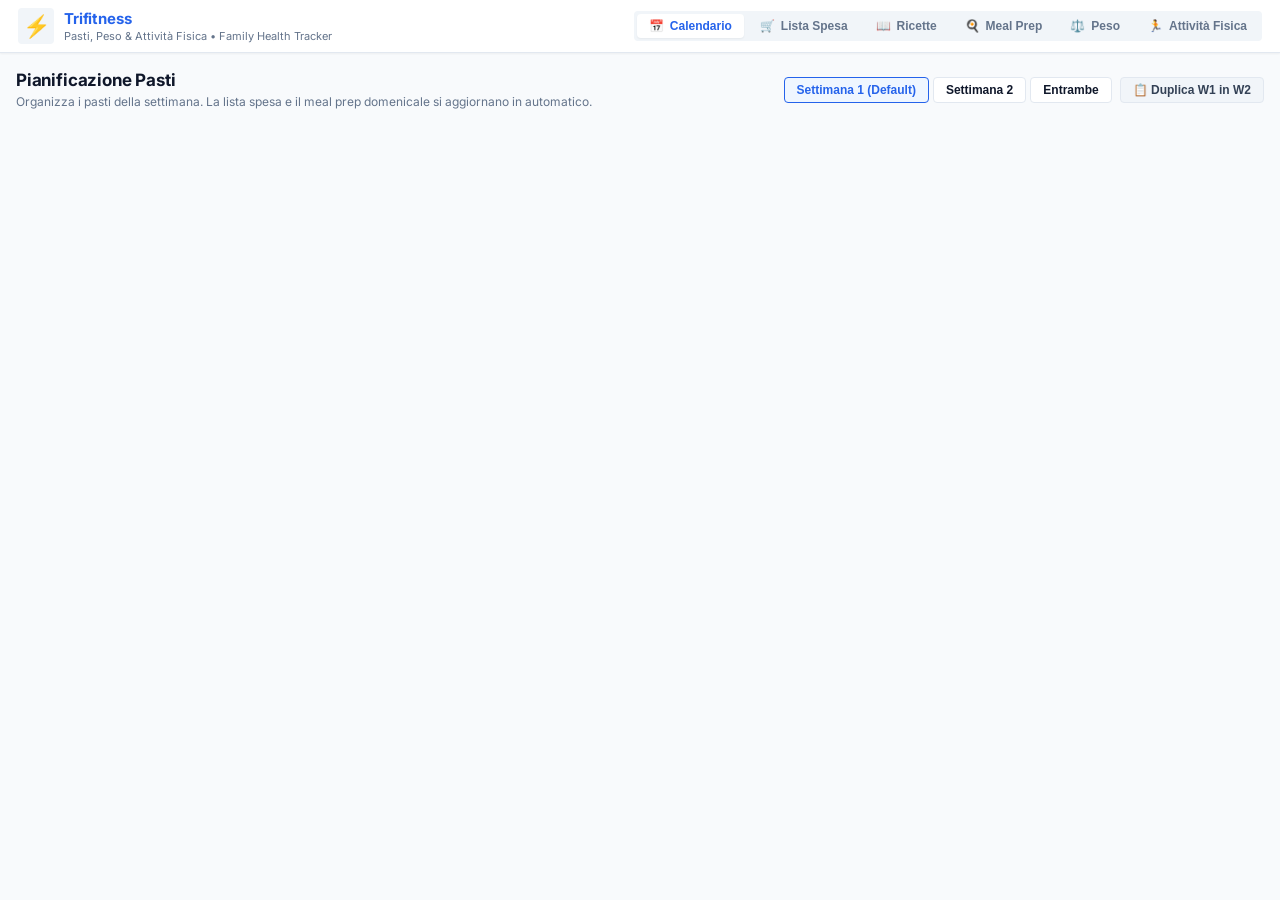
==== static/index.html @ 03024f91 "Fix duplicate shopping ingredients and add dual lunch/dinner slots with 1-serving default" ====
<!DOCTYPE html>
<html lang="it">
<head>
  <meta charset="UTF-8">
  <meta name="viewport" content="width=device-width, initial-scale=1.0">
  <title>Trifitness ⚡ - Pasti, Peso & Attività Fisica</title>
  <link rel="icon" href="data:image/svg+xml,<svg xmlns=%22http://www.w3.org/2000/svg%22 viewBox=%220 0 100 100%22><text y=%22.9em%22 font-size=%2290%22>⚡</text></svg>">
  <link rel="stylesheet" href="/static/style.css">
  <link rel="preconnect" href="https://fonts.googleapis.com">
  <link rel="preconnect" href="https://fonts.gstatic.com" crossorigin>
  <link href="https://fonts.googleapis.com/css2?family=Inter:wght@400;500;600;700&display=swap" rel="stylesheet">
</head>
<body>

  <!-- Top Navigation Header -->
  <header class="navbar">
    <div class="nav-brand">
      <div class="logo-icon">⚡</div>
      <div>
        <h1>Trifitness</h1>
        <p class="subtitle">Pasti, Peso & Attività Fisica • Family Health Tracker</p>
      </div>
    </div>
    <nav class="nav-tabs">
      <button class="nav-tab active" data-tab="calendar">
        <span class="tab-icon">📅</span> Calendario
      </button>
      <button class="nav-tab" data-tab="shopping">
        <span class="tab-icon">🛒</span> Lista Spesa
      </button>
      <button class="nav-tab" data-tab="recipes">
        <span class="tab-icon">📖</span> Ricette
      </button>
      <button class="nav-tab" data-tab="mealprep">
        <span class="tab-icon">🍳</span> Meal Prep
      </button>
      <button class="nav-tab" data-tab="weight">
        <span class="tab-icon">⚖️</span> Peso
      </button>
      <button class="nav-tab" data-tab="activities">
        <span class="tab-icon">🏃</span> Attività Fisica
      </button>
    </nav>
  </header>

  <main class="container">
    
    <!-- TAB 1: CALENDARIO -->
    <section id="tab-calendar" class="tab-content active">
      <div class="section-header">
        <div>
          <h2>Pianificazione Pasti</h2>
          <p class="section-desc">Organizza i pasti della settimana. La lista spesa e il meal prep domenicale si aggiornano in automatico.</p>
        </div>
        <div class="header-actions">
          <div class="week-filter-group">
            <button class="btn btn-outline active" id="btn-view-w1">Settimana 1 (Default)</button>
            <button class="btn btn-outline" id="btn-view-w2">Settimana 2</button>
            <button class="btn btn-outline" id="btn-view-both">Entrambe</button>
          </div>
          <button class="btn btn-secondary" id="btn-copy-w1-to-w2" title="Copia tutti i pasti della Settimana 1 sulla Settimana 2">
            📋 Duplica W1 in W2
          </button>
        </div>
      </div>

      <div id="calendar-grid" class="calendar-container">
        <!-- Rendered dynamically via JavaScript -->
      </div>
    </section>

    <!-- TAB 2: LISTA DELLA SPESA -->
    <section id="tab-shopping" class="tab-content">
      <div class="section-header">
        <div>
          <h2>Lista della Spesa Settimanale (Domenica)</h2>
          <p class="section-desc">Ingredienti calcolati per la settimana selezionata dai pasti programmati nel calendario.</p>
        </div>
        <div class="header-actions">
          <button class="btn btn-primary" id="btn-copy-shopping-whatsapp">
            📲 Copia per WhatsApp
          </button>
          <button class="btn btn-outline" id="btn-refresh-shopping">
            🔄 Aggiorna
          </button>
        </div>
      </div>

      <div class="shopping-toolbar">
        <div class="shopping-week-selector">
          <span class="selector-label">Spesa per:</span>
          <button class="btn btn-outline active" id="btn-shop-w1">🗓️ Settimana 1 (Default)</button>
          <button class="btn btn-outline" id="btn-shop-w2">🗓️ Settimana 2</button>
          <button class="btn btn-outline" id="btn-shop-both">🗓️ Entrambe (14 giorni)</button>
        </div>
      </div>

      <div class="shopping-stats-banner">
        <span>💡 <strong>Spesa Settimanale della Domenica:</strong> Spunta gli ingredienti man mano che li metti nel carrello per i prossimi 7 giorni. Tutti gli ingredienti uguali sono raggruppati e sommati.</span>
      </div>

      <div id="shopping-categories-container" class="shopping-grid">
        <!-- Rendered dynamically -->
      </div>
    </section>

    <!-- TAB 3: RICETTE -->
    <section id="tab-recipes" class="tab-content">
      <div class="section-header">
        <div>
          <h2>Ricettario Anti-Insulino-Resistenza</h2>
          <p class="section-desc">Ingredienti puliti, porzioni scalabili (per 1, 2, 3 o più persone) e preparazioni rapide.</p>
        </div>
        <div class="header-actions">
          <button class="btn btn-primary" id="btn-open-new-recipe-modal">
            ➕ Nuova Ricetta
          </button>
        </div>
      </div>

      <div class="recipes-filter-bar">
        <input type="text" id="recipe-search" placeholder="🔍 Cerca ricetta per titolo o ingrediente..." class="form-input search-input">
        <div class="category-pills">
          <button class="pill active" data-cat="all">Tutte</button>
          <button class="pill" data-cat="pranzo">Pranzi</button>
          <button class="pill" data-cat="cena">Cene</button>
          <button class="pill" data-cat="spuntino">Spuntini</button>
          <button class="pill" data-cat="colazione">Colazione</button>
          <button class="pill" data-cat="meal_prep">Solo Meal Prep</button>
        </div>
      </div>

      <div id="recipes-grid" class="recipes-grid">
        <!-- Rendered dynamically -->
      </div>
    </section>

    <!-- TAB 4: MEAL PREP -->
    <section id="tab-mealprep" class="tab-content">
      <div class="section-header">
        <div>
          <h2>Meal Prep Domenicale & Congelatore</h2>
          <p class="section-desc">I 45 minuti domenicali che disinnescano lo stress e rendono i pranzi e le cene infrasettimanali pronti in 4-8 minuti.</p>
        </div>
      </div>

      <div class="mealprep-container">
        <div class="prep-column">
          <div class="prep-card-header">
            <h3>🗓️ Domenica Settimana 1</h3>
            <span class="badge badge-prep">45 Minuti Totali</span>
          </div>
          <div id="mealprep-w1-list" class="prep-list">
            <!-- Dynamic tasks -->
          </div>
        </div>

        <div class="prep-column">
          <div class="prep-card-header">
            <h3>🗓️ Domenica Settimana 2</h3>
            <span class="badge badge-prep">Rabbocco & Preparazione</span>
          </div>
          <div id="mealprep-w2-list" class="prep-list">
            <!-- Dynamic tasks -->
          </div>
        </div>
      </div>

      <div class="freezer-guide-box">
        <h3>🧊 Strategia Scorte Freezer a Lungo Termine</h3>
        <ul>
          <li><strong>Vaschette di Ragù Magro:</strong> Il macinato di manzo cotto a fuoco lento resiste fino a 3 mesi nel congelatore in porzioni da 250g.</li>
          <li><strong>Passato di Verdura Indistruttibile:</strong> Porzionato in barattoli da 500ml per 2 persone (zucchine, carote, zucca).</li>
          <li><strong>Carne del Macellaio sotto casa:</strong> Farsi incartare gli hamburger e le fettine singolarmente e congelarli subito. Si scongelano in 4 minuti al microonde.</li>
        </ul>
      </div>
    </section>

    <!-- TAB 5: MONITORAGGIO PESO & BIOIMPEDENZA -->
    <section id="tab-weight" class="tab-content">
      <div class="section-header">
        <div>
          <h2>Monitoraggio Peso & Composizione Corporea</h2>
          <p class="section-desc">Traccia l'andamento del peso, la media mobile a 7 giorni (per filtrare la ritenzione idrica), i dati di bioimpedenza e le circonferenze.</p>
        </div>
        <div class="header-actions">
          <button class="btn btn-primary" id="btn-open-weight-modal">
            ➕ Registra Peso
          </button>
        </div>
      </div>

      <!-- KPI Summary Cards -->
      <div class="metrics-grid">
        <div class="metric-card">
          <div class="metric-header">
            <span class="metric-icon">⚖️</span>
            <span class="metric-label">Peso Attuale</span>
          </div>
          <div class="metric-value" id="kpi-current-weight">-- kg</div>
          <div class="metric-sub" id="kpi-weight-delta">In attesa di misurazioni...</div>
        </div>

        <div class="metric-card">
          <div class="metric-header">
            <span class="metric-icon">📉</span>
            <span class="metric-label">Media Mobile (7gg)</span>
          </div>
          <div class="metric-value" id="kpi-moving-avg">-- kg</div>
          <div class="metric-sub text-muted">Filtra le oscillazioni d'acqua</div>
        </div>

        <div class="metric-card">
          <div class="metric-header">
            <span class="metric-icon">⚡</span>
            <span class="metric-label">Tasso Dimagrimento</span>
          </div>
          <div class="metric-value" id="kpi-loss-rate">-- kg/sett.</div>
          <div class="metric-sub text-success" id="kpi-loss-sub">Target sano: 0.5 - 1.0 kg/sett.</div>
        </div>

        <div class="metric-card">
          <div class="metric-header">
            <span class="metric-icon">📏</span>
            <span class="metric-label">Girovita & Grasso</span>
          </div>
          <div class="metric-value" id="kpi-body-comp">-- cm</div>
          <div class="metric-sub" id="kpi-body-comp-sub">Grasso corporeo & viscerale</div>
        </div>
      </div>

      <!-- Chart Card -->
      <div class="tracker-chart-card">
        <div class="chart-header">
          <div>
            <h3>📈 Andamento del Peso e Media Mobile</h3>
            <p class="chart-desc">I punti indicano le pesate giornaliere; la curva verde continua è la media mobile a 7 giorni.</p>
          </div>
          <div class="chart-legend">
            <span class="legend-item"><span class="legend-dot dot-weight"></span> Peso Giornaliero</span>
            <span class="legend-item"><span class="legend-line line-avg"></span> Media Mobile (7gg)</span>
          </div>
        </div>
        <div class="chart-container" id="weight-chart-container">
          <!-- Rendered dynamically via SVG -->
        </div>
      </div>

      <!-- Measurements History Table -->
      <div class="tracker-table-card">
        <div class="table-header">
          <h3>📋 Storico Misurazioni</h3>
          <span class="badge badge-time" id="weight-history-count">0 registrazioni</span>
        </div>
        <div class="table-responsive">
          <table class="data-table">
            <thead>
              <tr>
                <th>Data</th>
                <th>Peso (kg)</th>
                <th>Variazione</th>
                <th>Media Mobile</th>
                <th>% Grasso</th>
                <th>Muscolo</th>
                <th>Grasso Visc.</th>
                <th>Girovita</th>
                <th>Note</th>
                <th></th>
              </tr>
            </thead>
            <tbody id="weight-history-tbody">
              <!-- Rendered dynamically -->
            </tbody>
          </table>
        </div>
      </div>
    </section>

    <!-- TAB 6: ATTIVITÀ FISICA & TAPIS ROULANT -->
    <section id="tab-activities" class="tab-content">
      <div class="section-header">
        <div>
          <h2>Attività Fisica & Tapis Roulant</h2>
          <p class="section-desc">Registra le tue camminate sul walking pad o all'aperto, calcola le calorie e monitora i minuti settimanali dedicati al movimento.</p>
        </div>
        <div class="header-actions">
          <button class="btn btn-outline" id="btn-open-import-modal">
            📥 Importa (Strava / File)
          </button>
          <button class="btn btn-primary" id="btn-open-activity-modal">
            ➕ Nuova Attività
          </button>
        </div>
      </div>

      <!-- Quick Preset Buttons -->
      <div class="quick-preset-bar">
        <div class="preset-bar-header">
          <span class="preset-label">⚡ Registrazioni Rapide:</span>
          <button type="button" class="btn btn-sm btn-outline" id="btn-open-presets-modal">⚙️ Modifica Preset</button>
        </div>
        <div class="preset-buttons" id="quick-presets-container">
          <!-- Rendered dynamically via JavaScript -->
        </div>
      </div>

      <!-- Activity Time Range Filter -->
      <div class="activity-filter-bar">
        <span class="filter-label">Periodo statistiche:</span>
        <div class="filter-pills" id="activity-period-filter">
          <button type="button" class="btn btn-outline btn-sm active" data-period="rolling7">🔄 Ultimi 7 Giorni</button>
          <button type="button" class="btn btn-outline btn-sm" data-period="this_week">📅 Settimana Corrente (Lun-Dom)</button>
          <button type="button" class="btn btn-outline btn-sm" data-period="last_week">⏪ Settimana Scorsa</button>
          <button type="button" class="btn btn-outline btn-sm" data-period="all">🌐 Tutte</button>
        </div>
      </div>

      <!-- Weekly Stats Cards -->
      <div class="metrics-grid">
        <div class="metric-card">
          <div class="metric-header">
            <span class="metric-icon">⏱️</span>
            <span class="metric-label" id="lbl-act-minutes">Minuti (Ultimi 7gg)</span>
          </div>
          <div class="metric-value" id="kpi-act-minutes">0 min</div>
          <div class="progress-bar-container">
            <div class="progress-bar-fill" id="act-progress-fill" style="width: 0%;"></div>
          </div>
          <div class="metric-sub" id="act-progress-text">Obiettivo: 150 min / 7gg</div>
        </div>

        <div class="metric-card">
          <div class="metric-header">
            <span class="metric-icon">🔥</span>
            <span class="metric-label" id="lbl-act-calories">Calorie Bruciate (7gg)</span>
          </div>
          <div class="metric-value" id="kpi-act-calories">0 kcal</div>
          <div class="metric-sub text-muted" id="sub-act-calories">Stima energetica cardio</div>
        </div>

        <div class="metric-card">
          <div class="metric-header">
            <span class="metric-icon">👟</span>
            <span class="metric-label" id="lbl-act-sessions">Sessioni & Distanza</span>
          </div>
          <div class="metric-value" id="kpi-act-sessions">0 sessioni</div>
          <div class="metric-sub" id="kpi-act-avg-speed">Distanza: 0.00 km • Media: -- km/h</div>
        </div>

        <div class="metric-card">
          <div class="metric-header">
            <span class="metric-icon">🎯</span>
            <span class="metric-label">Stato Metabolico</span>
          </div>
          <div class="metric-value text-accent" id="kpi-act-status">Inizio Settimana</div>
          <div class="metric-sub">Attivazione recettori GLUT-4</div>
        </div>
      </div>

      <!-- Activities History -->
      <div class="tracker-table-card">
        <div class="table-header">
          <h3>🏃 Registro Attività Recenti</h3>
          <span class="badge badge-prep" id="activities-history-count">0 sessioni</span>
        </div>
        <div id="activities-history-list" class="activities-list">
          <!-- Rendered dynamically -->
        </div>
      </div>
    </section>

  </main>

  <!-- MODAL: RECIPE VIEW & PORTION MULTIPLIER -->
  <div id="modal-view-recipe" class="modal-overlay hidden">
    <div class="modal-card">
      <div class="modal-header">
        <div>
          <h3 id="view-recipe-title">Titolo Ricetta</h3>
          <div class="modal-sub-badges" id="view-recipe-badges"></div>
        </div>
        <button class="modal-close" id="btn-close-view-recipe-modal">&times;</button>
      </div>
      <div class="modal-body">
        <!-- Portion Multiplier Box -->
        <div class="servings-scaler-box">
          <div class="scaler-label-group">
            <span class="scaler-title">👥 Porzioni da preparare:</span>
            <span class="scaler-base-info" id="view-recipe-base-info">Base ricetta: 1 porzione</span>
          </div>
          <div class="scaler-controls">
            <button type="button" class="btn-scaler" id="btn-scale-minus" title="Riduci porzione">−</button>
            <span class="scaler-count" id="view-recipe-servings-count">1</span>
            <button type="button" class="btn-scaler" id="btn-scale-plus" title="Aumenta porzione">+</button>
          </div>
        </div>

        <!-- Scaled Ingredients List -->
        <div class="view-recipe-section">
          <h4>🛒 Ingredienti (calcolati per le porzioni scelte):</h4>
          <ul id="view-recipe-ingredients-list" class="view-ingredients-list">
            <!-- Populated dynamically -->
          </ul>
        </div>

        <!-- Meal Prep Section -->
        <div id="view-recipe-mealprep-box" class="view-recipe-section hidden">
          <h4>🍳 Preparazioni in anticipo (Meal Prep):</h4>
          <div id="view-recipe-mealprep-list" class="view-prep-list"></div>
        </div>

        <!-- Notes Section -->
        <div id="view-recipe-notes-box" class="view-recipe-section hidden">
          <h4>💡 Note & Consigli:</h4>
          <p id="view-recipe-notes-text" class="view-notes-text"></p>
        </div>
      </div>
      <div class="modal-footer flex-between">
        <button type="button" class="btn btn-outline" id="btn-open-edit-from-view">✏️ Modifica Ricetta</button>
        <button type="button" class="btn btn-secondary" id="btn-close-view-bottom">Chiudi</button>
      </div>
    </div>
  </div>

  <!-- MODAL: RECIPE SELECTOR FOR CALENDAR SLOT -->
  <div id="modal-select-recipe" class="modal-overlay hidden">
    <div class="modal-card">
      <div class="modal-header">
        <h3 id="modal-slot-title">Scegli Ricetta per Slot</h3>
        <button class="modal-close" id="btn-close-slot-modal">&times;</button>
      </div>
      <div class="modal-body">
        <input type="text" id="slot-modal-search" placeholder="Filtra ricette..." class="form-input">
        <div id="slot-recipes-list" class="slot-recipes-list">
          <!-- Populated dynamically -->
        </div>
      </div>
      <div class="modal-footer">
        <button class="btn btn-outline text-danger" id="btn-clear-slot">Rimuovi Pasto da questo Slot</button>
      </div>
    </div>
  </div>

  <!-- MODAL: RECIPE CREATE / EDIT -->
  <div id="modal-edit-recipe" class="modal-overlay hidden">
    <div class="modal-card modal-large">
      <div class="modal-header">
        <h3 id="recipe-modal-title">Nuova Ricetta</h3>
        <button class="modal-close" id="btn-close-recipe-modal">&times;</button>
      </div>
      <form id="form-recipe" class="modal-body">
        <input type="hidden" id="edit-recipe-id">
        
        <div class="form-row">
          <div class="form-group flex-2">
            <label for="recipe-title">Titolo Ricetta</label>
            <input type="text" id="recipe-title" class="form-input" required placeholder="Es. Pasta con il Ragù Magro">
          </div>
          <div class="form-group flex-1">
            <label for="recipe-category">Categoria</label>
            <select id="recipe-category" class="form-input">
              <option value="pranzo">Pranzo</option>
              <option value="cena">Cena</option>
              <option value="spuntino">Spuntino</option>
              <option value="colazione">Colazione</option>
            </select>
          </div>
          <div class="form-group flex-1">
            <label for="recipe-servings">Porzioni Base</label>
            <input type="number" id="recipe-servings" class="form-input" value="1" min="1" max="20" required>
          </div>
          <div class="form-group flex-1">
            <label for="recipe-prep-time">Tempo (minuti)</label>
            <input type="number" id="recipe-prep-time" class="form-input" value="8" min="0">
          </div>
        </div>

        <div class="form-group">
          <label>Slot consentiti nel calendario</label>
          <div class="checkbox-group">
            <label><input type="checkbox" name="allowed_slots" value="colazione"> Colazione</label>
            <label><input type="checkbox" name="allowed_slots" value="merenda_mattina"> Merenda Mattina</label>
            <label><input type="checkbox" name="allowed_slots" value="pranzo" checked> Pranzo</label>
            <label><input type="checkbox" name="allowed_slots" value="merenda_pomeriggio"> Merenda Pomeriggio</label>
            <label><input type="checkbox" name="allowed_slots" value="cena" checked> Cena</label>
          </div>
        </div>

        <div class="form-group">
          <label>Note Cliniche / Consigli Antinsulina</label>
          <input type="text" id="recipe-notes" class="form-input" placeholder="Es. Consumare verdura prima della portata principale; camminare 15 min dopo.">
        </div>

        <!-- Ingredients table -->
        <div class="form-group">
          <div class="flex-between">
            <label>Ingredienti (per le Porzioni Base indicate)</label>
            <button type="button" class="btn btn-sm btn-outline" id="btn-add-ingredient-row">➕ Aggiungi Ingrediente</button>
          </div>
          <div id="ingredients-form-list" class="ingredients-form-list">
            <!-- Dynamic ingredient rows -->
          </div>
        </div>

        <!-- Meal Prep toggle -->
        <div class="mealprep-toggle-box">
          <label class="toggle-label">
            <input type="checkbox" id="recipe-is-mealprep">
            <span><strong>Richiede Meal Prep Domenicale / Preparazione in anticipo</strong></span>
          </label>
          <div id="mealprep-details-fields" class="mealprep-subfields hidden">
            <div class="flex-between" style="align-items: center; margin-bottom: 8px;">
              <span class="text-muted" style="font-size: 11.5px;">Definisci uno o più step/ingredienti da preparare in anticipo (es. lessatura cereali, uova sode, verdure).</span>
              <button type="button" class="btn btn-sm btn-outline" id="btn-add-mealprep-step">➕ Aggiungi Step</button>
            </div>
            <div id="mealprep-steps-list" class="mealprep-steps-container">
              <!-- Dynamic meal prep step cards -->
            </div>
          </div>
        </div>

        <div class="modal-footer">
          <button type="button" class="btn btn-outline" id="btn-cancel-recipe">Annulla</button>
          <button type="submit" class="btn btn-primary" id="btn-save-recipe">Salva Ricetta</button>
        </div>
      </form>
    </div>
  </div>

  <!-- MODAL: ADD / EDIT WEIGHT -->
  <div id="modal-add-weight" class="modal-overlay hidden">
    <div class="modal-card">
      <div class="modal-header">
        <h3 id="weight-modal-title">⚖️ Registra Misurazione Peso</h3>
        <button class="modal-close" id="btn-close-weight-modal">&times;</button>
      </div>
      <form id="form-weight" class="modal-body">
        <input type="hidden" id="edit-weight-id">
        
        <div class="form-row">
          <div class="form-group flex-1">
            <label for="weight-date">Data Misurazione</label>
            <input type="date" id="weight-date" class="form-input" required>
          </div>
          <div class="form-group flex-1">
            <label for="weight-val">Peso Corporeo (kg) <span class="text-danger">*</span></label>
            <input type="number" id="weight-val" class="form-input" step="0.1" min="30" max="300" placeholder="Es. 105.4" required>
          </div>
        </div>

        <!-- Collapsible Bioimpedance & Body Measurements -->
        <div class="collapsible-section">
          <button type="button" class="btn-collapsible-toggle" id="btn-toggle-bioimpedance">
            <span>🧬 Dati Bioimpedenza & Misure (Opzionali)</span>
            <span class="toggle-arrow" id="arrow-bioimpedance">▼</span>
          </button>
          <div id="bioimpedance-fields" class="collapsible-content hidden">
            <div class="form-row">
              <div class="form-group flex-1">
                <label for="weight-body-fat">% Massa Grassa</label>
                <input type="number" id="weight-body-fat" class="form-input" step="0.1" min="3" max="70" placeholder="Es. 36.2">
              </div>
              <div class="form-group flex-1">
                <label for="weight-muscle">Massa Muscolare (kg)</label>
                <input type="number" id="weight-muscle" class="form-input" step="0.1" min="10" max="150" placeholder="Es. 64.1">
              </div>
            </div>
            <div class="form-row">
              <div class="form-group flex-1">
                <label for="weight-visceral">Grasso Viscerale (livello)</label>
                <input type="number" id="weight-visceral" class="form-input" step="0.5" min="1" max="50" placeholder="Es. 17.0">
              </div>
              <div class="form-group flex-1">
                <label for="weight-water">% Idratazione / Acqua</label>
                <input type="number" id="weight-water" class="form-input" step="0.1" min="20" max="80" placeholder="Es. 46.6">
              </div>
            </div>
            <div class="form-row">
              <div class="form-group flex-1">
                <label for="weight-waist">Girovita (cm)</label>
                <input type="number" id="weight-waist" class="form-input" step="0.5" min="40" max="200" placeholder="Es. 115.0">
              </div>
              <div class="form-group flex-1">
                <label for="weight-hips">Fianchi (cm)</label>
                <input type="number" id="weight-hips" class="form-input" step="0.5" min="40" max="200" placeholder="Es. 120.0">
              </div>
            </div>
          </div>
        </div>

        <div class="form-group" style="margin-top: 10px;">
          <label for="weight-notes">Note (es. orario, digiuno, condizioni)</label>
          <input type="text" id="weight-notes" class="form-input" placeholder="Es. Mattina a digiuno dopo risveglio">
        </div>

        <div class="modal-footer">
          <button type="button" class="btn btn-outline" id="btn-cancel-weight">Annulla</button>
          <button type="submit" class="btn btn-primary" id="btn-save-weight">Salva Misurazione</button>
        </div>
      </form>
    </div>
  </div>

  <!-- MODAL: ADD / EDIT ACTIVITY -->
  <div id="modal-add-activity" class="modal-overlay hidden">
    <div class="modal-card">
      <div class="modal-header">
        <h3 id="activity-modal-title">🏃 Registra Attività Fisica</h3>
        <button class="modal-close" id="btn-close-activity-modal">&times;</button>
      </div>
      <form id="form-activity" class="modal-body">
        <input type="hidden" id="edit-activity-id">
        
        <div class="form-row">
          <div class="form-group flex-1">
            <label for="act-datetime">Data e Ora</label>
            <input type="datetime-local" id="act-datetime" class="form-input" required>
          </div>
          <div class="form-group flex-1">
            <label for="act-type">Tipo Attività</label>
            <select id="act-type" class="form-input">
              <option value="walking_pad">🚶 Walking Pad (Tapis Roulant)</option>
              <option value="outdoor_walking">🌲 Camminata all'Aperto</option>
              <option value="cyclette">🚴 Cyclette (Prossimamente)</option>
              <option value="other">⚡ Altra Attività</option>
            </select>
          </div>
        </div>

        <div class="form-row">
          <div class="form-group flex-1">
            <label for="act-duration">Durata (minuti) <span class="text-danger">*</span></label>
            <input type="number" id="act-duration" class="form-input" step="0.1" min="0.1" max="600" value="20" required>
          </div>
          <div class="form-group flex-1">
            <label for="act-speed">Velocità (km/h)</label>
            <input type="number" id="act-speed" class="form-input" step="0.1" min="0.5" max="30" value="4.0">
          </div>
          <div class="form-group flex-1">
            <label for="act-distance">Distanza (km)</label>
            <input type="number" id="act-distance" class="form-input" step="0.01" min="0.01" max="100" placeholder="Es. 1.33">
          </div>
        </div>

        <!-- Calorie estimation box -->
        <div class="calorie-calc-box">
          <div class="flex-between" style="align-items: center; margin-bottom: 6px;">
            <label class="toggle-label" style="margin: 0; font-size: 12px; font-weight: 600;">
              <input type="checkbox" id="act-auto-calories" checked>
              <span>Calcolo automatico calorie</span>
            </label>
            <div style="display: flex; align-items: center; gap: 6px;">
              <label for="act-calories" style="margin: 0; font-weight: 600;">Calorie (kcal):</label>
              <input type="number" id="act-calories" class="form-input" style="width: 90px; text-align: right; font-weight: 700;" min="0" max="5000">
            </div>
          </div>
          <p class="calorie-calc-hint" id="act-calc-hint">
            Formula metabolica: stima calcolata su peso (~105 kg) e velocità.
          </p>
        </div>

        <div class="form-group">
          <label for="act-description">Descrizione / Obiettivo</label>
          <input type="text" id="act-description" class="form-input" placeholder="Es. Pad post-pranzo per abbassare il picco glicemico">
        </div>

        <div class="form-group">
          <label for="act-notes">Note Sensazioni (energia, battiti, ecc.)</label>
          <input type="text" id="act-notes" class="form-input" placeholder="Es. Molto piacevole, nessuna fatica articolare">
        </div>

        <div class="modal-footer">
          <button type="button" class="btn btn-outline" id="btn-cancel-activity">Annulla</button>
          <button type="submit" class="btn btn-primary" id="btn-save-activity">Salva Attività</button>
        </div>
      </form>
    </div>
  </div>

  <!-- MODAL: EDIT ACTIVITY PRESETS -->
  <div id="modal-edit-presets" class="modal-overlay hidden">
    <div class="modal-card modal-large">
      <div class="modal-header">
        <div>
          <h3>⚙️ Personalizza Registrazioni Rapide</h3>
          <p class="section-desc">Crea o modifica i pulsanti rapidi per registrare al volo le tue sessioni.</p>
        </div>
        <button class="modal-close" id="btn-close-presets-modal">&times;</button>
      </div>
      <div class="modal-body">
        <div id="presets-editor-list" class="presets-editor-list">
          <!-- Rendered dynamically -->
        </div>
        <div style="margin-top: 10px;">
          <button type="button" class="btn btn-sm btn-outline" id="btn-add-preset-row">➕ Aggiungi Nuovo Preset</button>
        </div>
      </div>
      <div class="modal-footer flex-between">
        <button type="button" class="btn btn-outline text-danger" id="btn-reset-presets">Ripristina Predefiniti</button>
        <div style="display: flex; gap: 8px;">
          <button type="button" class="btn btn-outline" id="btn-cancel-presets">Annulla</button>
          <button type="button" class="btn btn-primary" id="btn-save-presets">Salva Modifiche</button>
        </div>
      </div>
    </div>
  </div>

  <!-- MODAL: IMPORT ACTIVITIES (STRAVA / TCX / GPX) -->
  <div id="modal-import-activities" class="modal-overlay hidden">
    <div class="modal-card modal-large">
      <div class="modal-header">
        <div>
          <h3>📥 Importa Attività Esterne</h3>
          <p class="section-desc">Sincronizza direttamente da Strava o carica file TCX / GPX esportati dal Mi Watch / Mi Fitness.</p>
        </div>
        <button class="modal-close" id="btn-close-import-modal">&times;</button>
      </div>

      <!-- Tab Switcher inside Import Modal -->
      <div class="import-modal-tabs">
        <button type="button" class="import-tab-btn active" id="btn-tab-strava">⚡ Strava Cloud Sync</button>
        <button type="button" class="import-tab-btn" id="btn-tab-file">📁 File Tracciati (.tcx / .gpx / .csv)</button>
      </div>

      <div class="modal-body">
        <!-- SUB-TAB 1: STRAVA -->
        <div id="import-subtab-strava">
          <!-- Config Box (Collapsible) -->
          <div class="strava-config-card">
            <div class="flex-between" style="align-items: center;">
              <div>
                <strong>🔑 Configurazione API Strava</strong>
                <span id="strava-config-badge" class="badge badge-prep" style="margin-left: 6px;">Non verificato</span>
              </div>
              <button type="button" class="btn btn-sm btn-outline" id="btn-toggle-strava-config">
                Impostazioni Chiavi ▼
              </button>
            </div>
            <div id="strava-config-form" class="hidden" style="margin-top: 10px; border-top: 1px solid var(--border); padding-top: 10px;">
              <p class="section-desc" style="margin-bottom: 8px;">
                Crea una Strava API App gratuita su <a href="https://www.strava.com/settings/api" target="_blank" rel="noopener" style="color: var(--primary); text-decoration: underline;">strava.com/settings/api</a> e inserisci qui le credenziali:
              </p>
              <div class="form-row">
                <div class="form-group flex-1">
                  <label for="strava-client-id">Client ID</label>
                  <input type="text" id="strava-client-id" class="form-input" placeholder="Es. 123456">
                </div>
                <div class="form-group flex-1">
                  <label for="strava-client-secret">Client Secret</label>
                  <input type="password" id="strava-client-secret" class="form-input" placeholder="••••••••••••••••">
                </div>
              </div>
              <div class="form-group">
                <label for="strava-refresh-token">Refresh Token</label>
                <input type="text" id="strava-refresh-token" class="form-input" placeholder="Refresh token con permessi activity:read_all">
              </div>
              <div style="text-align: right;">
                <button type="button" class="btn btn-sm btn-primary" id="btn-save-strava-config">Salva Credenziali</button>
              </div>
            </div>
          </div>

          <!-- Strava Sync Toolbar -->
          <div class="flex-between" style="align-items: center; margin: 12px 0 8px;">
            <button type="button" class="btn btn-primary" id="btn-fetch-strava">
              🔄 Recupera ultime attività da Strava
            </button>
            <span id="strava-fetch-status" class="text-muted" style="font-size: 11.5px;"></span>
          </div>

          <!-- Strava Activities Table -->
          <div class="table-responsive" style="max-height: 300px; overflow-y: auto; border: 1px solid var(--border); border-radius: var(--radius-sm);">
            <table class="data-table">
              <thead>
                <tr>
                  <th style="width: 36px; text-align: center;"><input type="checkbox" id="strava-select-all"></th>
                  <th>Data / Ora</th>
                  <th>Titolo Strava</th>
                  <th>Tipo Trifitness</th>
                  <th>Durata</th>
                  <th>Distanza</th>
                  <th>Freq. Cardiaca</th>
                  <th>Calorie</th>
                  <th>Stato</th>
                </tr>
              </thead>
              <tbody id="strava-activities-tbody">
                <tr>
                  <td colspan="9" style="text-align: center; color: var(--text-muted); padding: 24px;">
                    Clicca su 'Recupera ultime attività da Strava' per visualizzare i tuoi allenamenti.
                  </td>
                </tr>
              </tbody>
            </table>
          </div>

          <div style="margin-top: 12px; display: flex; justify-content: flex-end; gap: 8px;">
            <button type="button" class="btn btn-primary" id="btn-import-selected-strava" disabled>
              📥 Importa Selezionate in Trifitness
            </button>
          </div>
        </div>

        <!-- SUB-TAB 2: FILE DIRECT (TCX / GPX / CSV STRAVA) -->
        <div id="import-subtab-file" class="hidden">
          <div class="file-dropzone" id="file-dropzone">
            <div class="dropzone-icon">📁</div>
            <div class="dropzone-title">Trascina qui uno o più file (.tcx, .gpx o activities.csv di Strava)</div>
            <div class="dropzone-desc">Supporta caricamento singolo o multiplo simultaneo con battiti cardiaci e dati GPS/passi</div>
            <input type="file" id="fitness-file-input" accept=".tcx,.gpx,.csv,application/xml,text/xml,text/csv" style="display: none;" multiple>
            <button type="button" class="btn btn-outline" id="btn-browse-file" style="margin-top: 10px;">
              Sfoglia File dal Computer (anche multipli)
            </button>
          </div>

          <div id="file-loading-indicator" class="hidden" style="text-align: center; padding: 14px; font-weight: 500; color: var(--primary);">
            ⏳ <span id="file-loading-text">Analisi file in corso...</span>
          </div>

          <!-- Batch Table when multiple files or CSV are parsed -->
          <div id="file-batch-card" class="file-preview-card hidden">
            <div class="flex-between" style="align-items: center; margin-bottom: 8px;">
              <h4 id="file-batch-title">📋 Attività Rilevate nei File:</h4>
              <button type="button" class="btn btn-primary" id="btn-save-batch-activities">
                📥 Importa Selezionate in Trifitness
              </button>
            </div>
            <div class="table-responsive" style="max-height: 280px; overflow-y: auto; border: 1px solid var(--border); border-radius: var(--radius-sm);">
              <table class="data-table">
                <thead>
                  <tr>
                    <th style="width: 36px; text-align: center;"><input type="checkbox" id="file-batch-select-all" checked></th>
                    <th>Data / Ora</th>
                    <th>Descrizione</th>
                    <th>Tipo</th>
                    <th>Durata</th>
                    <th>Distanza</th>
                    <th>Freq. Cardiaca</th>
                    <th>Calorie</th>
                    <th>Stato</th>
                  </tr>
                </thead>
                <tbody id="file-batch-tbody">
                  <!-- Populated dynamically -->
                </tbody>
              </table>
            </div>
          </div>

          <div id="file-preview-card" class="file-preview-card hidden">
            <h4>📋 Dati Estratti dal File:</h4>
            <div class="form-row">
              <div class="form-group flex-1">
                <label for="prev-file-date">Data / Ora</label>
                <input type="datetime-local" id="prev-file-date" class="form-input">
              </div>
              <div class="form-group flex-1">
                <label for="prev-file-type">Tipo Attività</label>
                <select id="prev-file-type" class="form-input">
                  <option value="walking_pad">🚶 Walking Pad (Tapis Roulant)</option>
                  <option value="outdoor_walking">🌲 Camminata all'Aperto</option>
                  <option value="cyclette">🚴 Cyclette</option>
                  <option value="other">⚡ Altra Attività</option>
                </select>
              </div>
            </div>

            <div class="form-row">
              <div class="form-group flex-1">
                <label for="prev-file-duration">Durata (min)</label>
                <input type="number" id="prev-file-duration" class="form-input" step="0.1">
              </div>
              <div class="form-group flex-1">
                <label for="prev-file-distance">Distanza (km)</label>
                <input type="number" id="prev-file-distance" class="form-input" step="0.01">
              </div>
              <div class="form-group flex-1">
                <label for="prev-file-speed">Velocità (km/h)</label>
                <input type="number" id="prev-file-speed" class="form-input" step="0.1">
              </div>
              <div class="form-group flex-1">
                <label for="prev-file-hr">Freq. Cardiaca Media</label>
                <input type="number" id="prev-file-hr" class="form-input" step="1" placeholder="Es. 120 bpm">
              </div>
              <div class="form-group flex-1">
                <label for="prev-file-calories">Calorie (kcal)</label>
                <input type="number" id="prev-file-calories" class="form-input" step="1">
              </div>
            </div>

            <div class="form-group">
              <label for="prev-file-desc">Descrizione / Titolo</label>
              <input type="text" id="prev-file-desc" class="form-input">
            </div>

            <div style="text-align: right; margin-top: 12px;">
              <button type="button" class="btn btn-primary" id="btn-save-file-activity">
                ✅ Salva questa Attività in Trifitness
              </button>
            </div>
          </div>
        </div>
      </div>

      <div class="modal-footer">
        <button type="button" class="btn btn-secondary" id="btn-close-import-bottom">Chiudi</button>
      </div>
    </div>
  </div>

  <script src="/static/app.js"></script>
</body>
</html>
---- static/style.css ----
:root {
  --primary: #2563eb;
  --primary-hover: #1d4ed8;
  --primary-light: #eff6ff;
  --accent: #10b981;
  --accent-light: #ecfdf5;
  --danger: #ef4444;
  --warning: #f59e0b;
  --warning-light: #fffbeb;
  --text-main: #0f172a;
  --text-muted: #64748b;
  --bg-page: #f8fafc;
  --bg-card: #ffffff;
  --border: #e2e8f0;
  --radius-sm: 4px;
  --radius-md: 8px;
  --radius-lg: 10px;
  --shadow-sm: 0 1px 2px 0 rgba(0, 0, 0, 0.05);
  --shadow-md: 0 3px 5px -1px rgba(0, 0, 0, 0.06), 0 2px 3px -1px rgba(0, 0, 0, 0.04);
}

* {
  box-sizing: border-box;
  margin: 0;
  padding: 0;
}

body {
  font-family: 'Inter', -apple-system, BlinkMacSystemFont, "Segoe UI", Roboto, sans-serif;
  background-color: var(--bg-page);
  color: var(--text-main);
  line-height: 1.4;
  font-size: 13px;
  -webkit-font-smoothing: antialiased;
}

/* NAVBAR */
.navbar {
  background: var(--bg-card);
  border-bottom: 1px solid var(--border);
  padding: 8px 18px;
  display: flex;
  justify-content: space-between;
  align-items: center;
  position: sticky;
  top: 0;
  z-index: 50;
  box-shadow: var(--shadow-sm);
}

.nav-brand {
  display: flex;
  align-items: center;
  gap: 10px;
}

.logo-icon {
  font-size: 22px;
  background: #f1f5f9;
  width: 36px;
  height: 36px;
  display: flex;
  align-items: center;
  justify-content: center;
  border-radius: var(--radius-sm);
}

.nav-brand h1 {
  font-size: 15px;
  font-weight: 700;
  color: var(--primary);
  letter-spacing: -0.01em;
}

.nav-brand .subtitle {
  font-size: 11px;
  color: var(--text-muted);
}

.nav-tabs {
  display: flex;
  gap: 4px;
  background: #f1f5f9;
  padding: 3px;
  border-radius: var(--radius-sm);
}

.nav-tab {
  border: none;
  background: transparent;
  padding: 5px 12px;
  border-radius: var(--radius-sm);
  font-size: 12px;
  font-weight: 600;
  color: var(--text-muted);
  cursor: pointer;
  display: flex;
  align-items: center;
  gap: 6px;
  transition: all 0.15s ease;
}

.nav-tab:hover {
  color: var(--text-main);
}

.nav-tab.active {
  background: var(--bg-card);
  color: var(--primary);
  box-shadow: var(--shadow-sm);
}

/* CONTAINER */
.container {
  max-width: 1440px;
  margin: 16px auto;
  padding: 0 16px;
}

.tab-content {
  display: none;
}

.tab-content.active {
  display: block;
}

/* HEADERS */
.section-header {
  display: flex;
  justify-content: space-between;
  align-items: center;
  margin-bottom: 14px;
  flex-wrap: wrap;
  gap: 8px;
}

.section-header h2 {
  font-size: 17px;
  font-weight: 700;
  letter-spacing: -0.01em;
  color: #0f172a;
}

.section-desc {
  font-size: 12px;
  color: var(--text-muted);
  margin-top: 1px;
}

.header-actions {
  display: flex;
  gap: 8px;
  align-items: center;
}

/* BUTTONS */
.btn {
  display: inline-flex;
  align-items: center;
  gap: 6px;
  font-size: 12px;
  font-weight: 600;
  padding: 5px 12px;
  border-radius: var(--radius-sm);
  cursor: pointer;
  border: 1px solid transparent;
  transition: all 0.15s ease;
}

.btn-primary {
  background: var(--primary);
  color: white;
}
.btn-primary:hover {
  background: var(--primary-hover);
}

.btn-secondary {
  background: #f1f5f9;
  color: #334155;
  border-color: var(--border);
}
.btn-secondary:hover {
  background: #e2e8f0;
}

.btn-outline {
  background: white;
  border-color: var(--border);
  color: var(--text-main);
}
.btn-outline:hover {
  background: #f8fafc;
  border-color: #cbd5e1;
}
.btn-outline.active {
  background: var(--primary-light);
  border-color: var(--primary);
  color: var(--primary);
}

.btn-sm {
  padding: 3px 8px;
  font-size: 11px;
}

.text-danger {
  color: var(--danger) !important;
  border-color: #fecaca !important;
}
.text-danger:hover {
  background: #fef2f2 !important;
}

/* CALENDAR VIEW */
.calendar-container {
  display: flex;
  flex-direction: column;
  gap: 16px;
}

.week-block {
  background: var(--bg-card);
  border: 1px solid var(--border);
  border-radius: var(--radius-md);
  padding: 12px 14px;
  box-shadow: var(--shadow-sm);
}

.week-title-bar {
  display: flex;
  justify-content: space-between;
  align-items: center;
  border-bottom: 1px solid #f1f5f9;
  padding-bottom: 6px;
  margin-bottom: 10px;
}

.week-title-bar h3 {
  font-size: 14px;
  font-weight: 700;
  color: var(--primary);
}

.days-row {
  display: grid;
  grid-template-columns: repeat(7, 1fr);
  gap: 8px;
}

@media (max-width: 1200px) {
  .days-row {
    grid-template-columns: repeat(4, 1fr);
  }
}
@media (max-width: 768px) {
  .days-row {
    grid-template-columns: 1fr;
  }
}

.day-card {
  background: #f8fafc;
  border: 1px solid var(--border);
  border-radius: var(--radius-sm);
  padding: 8px 6px;
  display: flex;
  flex-direction: column;
  gap: 6px;
  box-shadow: 0 1px 2px rgba(0, 0, 0, 0.02);
}

.day-header {
  height: 22px;
  display: flex;
  align-items: center;
  justify-content: center;
  border-bottom: 2px solid #e2e8f0;
  padding-bottom: 2px;
  box-sizing: border-box;
}

.day-name {
  font-size: 12px;
  font-weight: 700;
  color: #1e293b;
  text-align: center;
}

/* CURRENT DAY HIGHLIGHT (.is-today) */
.day-card.is-today {
  background: #f0f7ff;
  border: 1px solid #cbd5e1;
  box-shadow: 0 1px 3px rgba(0, 0, 0, 0.05);
}

.day-card.is-today .day-header {
  background: #2563eb;
  border-radius: var(--radius-sm);
  padding: 2px 6px;
  border-bottom: none;
  height: 24px;
}

.day-card.is-today .day-name {
  color: #ffffff;
  font-size: 12px;
  font-weight: 800;
  display: flex;
  align-items: center;
  justify-content: center;
  gap: 5px;
}

.day-card.is-today .today-tag {
  background: #ffffff;
  color: #2563eb;
  font-size: 9px;
  font-weight: 800;
  padding: 1px 5px;
  border-radius: 10px;
  letter-spacing: 0.5px;
  line-height: 1.2;
}

/* Saturated meal slots for today's column */
.day-card.is-today .slot-item {
  border-width: 1px 1px 1px 4.5px;
  box-shadow: 0 1px 3px rgba(0, 0, 0, 0.07);
}

.day-card.is-today .slot-item.slot-colazione {
  background: #fef9c3;
  border-color: #fde047;
  border-left-color: #d97706;
}
.day-card.is-today .slot-item.slot-colazione .slot-label span:first-child {
  color: #92400e;
}

.day-card.is-today .slot-item.slot-merenda_mattina {
  background: #f3e8ff;
  border-color: #d8b4fe;
  border-left-color: #9333ea;
}
.day-card.is-today .slot-item.slot-merenda_mattina .slot-label span:first-child {
  color: #6b21a8;
}

.day-card.is-today .slot-item.slot-pranzo,
.day-card.is-today .slot-item.slot-pranzo_2 {
  background: #dcfce7;
  border-color: #86efac;
  border-left-color: #059669;
}
.day-card.is-today .slot-item.slot-pranzo .slot-label span:first-child,
.day-card.is-today .slot-item.slot-pranzo_2 .slot-label span:first-child {
  color: #065f46;
}

.day-card.is-today .slot-item.slot-merenda_pomeriggio {
  background: #ffedd5;
  border-color: #fdba74;
  border-left-color: #ea580c;
}
.day-card.is-today .slot-item.slot-merenda_pomeriggio .slot-label span:first-child {
  color: #9a3412;
}

.day-card.is-today .slot-item.slot-cena,
.day-card.is-today .slot-item.slot-cena_2 {
  background: #dbeafe;
  border-color: #93c5fd;
  border-left-color: #1d4ed8;
}
.day-card.is-today .slot-item.slot-cena .slot-label span:first-child,
.day-card.is-today .slot-item.slot-cena_2 .slot-label span:first-child {
  color: #1e40af;
}

.day-card.is-today .slot-recipe-title {
  font-weight: 700;
  color: #0f172a;
}

/* SLOTS - FIXED HEIGHT FOR PERFECT HORIZONTAL ALIGNMENT ACROSS DAYS */
.slot-item {
  height: 64px;
  min-height: 64px;
  max-height: 64px;
  border: 1px solid var(--border);
  border-left-width: 3.5px;
  border-radius: var(--radius-sm);
  padding: 4px 6px;
  cursor: pointer;
  transition: all 0.15s ease;
  display: flex;
  flex-direction: column;
  justify-content: space-between;
  box-sizing: border-box;
  overflow: hidden;
}

.slot-item:hover {
  transform: translateY(-1px);
  box-shadow: 0 2px 4px rgba(0, 0, 0, 0.06);
  filter: brightness(0.97);
}

/* 5 DISTINCT MEAL COLOR THEMES */
/* 1. Colazione: Caldo ambra/sole */
.slot-item.slot-colazione {
  background: #fffdf5;
  border-color: #fde68a;
  border-left-color: #f59e0b;
}
.slot-item.slot-colazione .slot-label span:first-child {
  color: #b45309;
}

/* 2. Spuntino Mattina: Delicato lavanda */
.slot-item.slot-merenda_mattina {
  background: #faf5ff;
  border-color: #e9d5ff;
  border-left-color: #a855f7;
}
.slot-item.slot-merenda_mattina .slot-label span:first-child {
  color: #7e22ce;
}

/* 3. Pranzo: Verde fresco mediterraneo */
.slot-item.slot-pranzo,
.slot-item.slot-pranzo_2 {
  background: #f0fdf4;
  border-color: #bbf7d0;
  border-left-color: #10b981;
}
.slot-item.slot-pranzo .slot-label span:first-child,
.slot-item.slot-pranzo_2 .slot-label span:first-child {
  color: #047857;
}

/* 4. Spuntino Pomeriggio: Pesca/arancio */
.slot-item.slot-merenda_pomeriggio {
  background: #fff7ed;
  border-color: #fed7aa;
  border-left-color: #f97316;
}
.slot-item.slot-merenda_pomeriggio .slot-label span:first-child {
  color: #c2410c;
}

/* 5. Cena: Sera / Blu notte */
.slot-item.slot-cena,
.slot-item.slot-cena_2 {
  background: #eff6ff;
  border-color: #bfdbfe;
  border-left-color: #3b82f6;
}
.slot-item.slot-cena .slot-label span:first-child,
.slot-item.slot-cena_2 .slot-label span:first-child {
  color: #1d4ed8;
}

.slot-label {
  font-size: 9.5px;
  font-weight: 700;
  text-transform: uppercase;
  display: flex;
  justify-content: space-between;
  align-items: center;
  line-height: 1;
  margin-bottom: 2px;
}

.btn-view-recipe-slot {
  background: transparent;
  border: none;
  cursor: pointer;
  font-size: 11px;
  line-height: 1;
  padding: 1px 3px;
  border-radius: 3px;
  opacity: 0.65;
  transition: opacity 0.15s, background-color 0.15s;
}

.btn-view-recipe-slot:hover {
  opacity: 1;
  background-color: rgba(0, 0, 0, 0.08);
}

.slot-body {
  flex: 1;
  display: flex;
  align-items: center;
  overflow: hidden;
}

.slot-recipe-title {
  font-size: 11px;
  font-weight: 600;
  color: var(--text-main);
  line-height: 1.2;
  display: -webkit-box;
  -webkit-line-clamp: 2;
  -webkit-box-orient: vertical;
  overflow: hidden;
  text-overflow: ellipsis;
  word-break: break-word;
}

.slot-empty {
  color: #94a3b8;
  font-style: italic;
  font-size: 10px;
}

.slot-badges {
  display: flex;
  gap: 3px;
  align-items: center;
  height: 14px;
}

.slot-badges-empty {
  height: 14px;
}

.badge {
  font-size: 9px;
  font-weight: 600;
  padding: 1px 4px;
  border-radius: 3px;
}

.badge-time {
  background: #f1f5f9;
  color: #475569;
}

.badge-prep {
  background: #dbeafe;
  color: #1e40af;
}

/* SHOPPING LIST */
.shopping-stats-banner {
  background: var(--primary-light);
  border: 1px solid #bfdbfe;
  padding: 8px 14px;
  border-radius: var(--radius-sm);
  margin-bottom: 14px;
  font-size: 12px;
  color: #1e3a8a;
}

.shopping-grid {
  display: grid;
  grid-template-columns: repeat(auto-fill, minmax(340px, 1fr));
  gap: 14px;
}

.category-card {
  background: var(--bg-card);
  border: 1px solid var(--border);
  border-radius: var(--radius-md);
  padding: 12px 14px;
  box-shadow: var(--shadow-sm);
}

.category-card-header {
  font-size: 13.5px;
  font-weight: 700;
  color: #0f172a;
  border-bottom: 1px solid #f1f5f9;
  padding-bottom: 6px;
  margin-bottom: 8px;
  display: flex;
  justify-content: space-between;
  align-items: center;
}

.category-items-list {
  list-style: none;
  display: flex;
  flex-direction: column;
  gap: 6px;
}

.shopping-item-row {
  display: flex;
  align-items: flex-start;
  gap: 8px;
  padding: 4px 6px;
  border-radius: var(--radius-sm);
  background: #f8fafc;
  transition: background 0.15s ease;
}

.shopping-item-row:hover {
  background: #f1f5f9;
}

.shopping-item-row.checked {
  opacity: 0.45;
  text-decoration: line-through;
}

.shopping-item-name {
  font-size: 12px;
  font-weight: 600;
  color: var(--text-main);
  flex: 1;
  line-height: 1.3;
}

.shopping-item-qty {
  font-size: 12px;
  font-weight: 700;
  color: var(--primary);
  white-space: nowrap;
}

.shopping-item-usages {
  font-size: 10px;
  color: var(--text-muted);
  margin-top: 2px;
  line-height: 1.3;
}

.recipe-link-badge {
  display: inline;
  color: var(--primary);
  text-decoration: underline;
  cursor: pointer;
  font-weight: 500;
  transition: color 0.15s;
}

.recipe-link-badge:hover {
  color: var(--primary-hover);
  font-weight: 600;
}

/* RECIPES TAB */
.recipes-filter-bar {
  display: flex;
  justify-content: space-between;
  align-items: center;
  gap: 12px;
  margin-bottom: 14px;
  flex-wrap: wrap;
}

.search-input {
  min-width: 240px;
  max-width: 350px;
}

.category-pills {
  display: flex;
  gap: 4px;
  flex-wrap: wrap;
}

.pill {
  border: 1px solid var(--border);
  background: white;
  padding: 4px 10px;
  border-radius: 9999px;
  font-size: 11.5px;
  font-weight: 500;
  cursor: pointer;
  transition: all 0.15s ease;
}

.pill:hover {
  border-color: #94a3b8;
}

.pill.active {
  background: var(--text-main);
  color: white;
  border-color: var(--text-main);
}

.recipes-grid {
  display: grid;
  grid-template-columns: repeat(auto-fill, minmax(320px, 1fr));
  gap: 14px;
}

.recipe-card {
  background: var(--bg-card);
  border: 1px solid var(--border);
  border-radius: var(--radius-md);
  padding: 14px;
  box-shadow: var(--shadow-sm);
  display: flex;
  flex-direction: column;
  justify-content: space-between;
  transition: transform 0.15s ease, box-shadow 0.15s ease;
}

.recipe-card:hover {
  transform: translateY(-1px);
  box-shadow: var(--shadow-md);
}

.recipe-card-header {
  display: flex;
  justify-content: space-between;
  align-items: flex-start;
  margin-bottom: 6px;
}

.recipe-card-title {
  font-size: 14px;
  font-weight: 700;
  color: #0f172a;
}

.recipe-card-badges {
  display: flex;
  gap: 4px;
  margin-bottom: 8px;
  flex-wrap: wrap;
}

.recipe-ingredients-preview {
  margin: 8px 0;
  background: #f8fafc;
  padding: 8px 10px;
  border-radius: var(--radius-sm);
  font-size: 11.5px;
}

.recipe-ingredients-preview ul {
  padding-left: 16px;
  margin-top: 3px;
  color: #334155;
  display: flex;
  flex-direction: column;
  gap: 2px;
}

.recipe-prep-info {
  background: #eff6ff;
  border-left: 3px solid var(--primary);
  padding: 6px 10px;
  border-radius: 3px;
  font-size: 11px;
  color: #1e40af;
  margin-bottom: 8px;
}

.recipe-notes {
  font-size: 11px;
  color: var(--text-muted);
  font-style: italic;
  margin-bottom: 10px;
}

.recipe-actions {
  display: flex;
  justify-content: flex-end;
  gap: 6px;
  border-top: 1px solid #f1f5f9;
  padding-top: 8px;
}

/* MEAL PREP TAB */
.mealprep-container {
  display: grid;
  grid-template-columns: 1fr 1fr;
  gap: 16px;
  margin-bottom: 16px;
}

@media (max-width: 800px) {
  .mealprep-container {
    grid-template-columns: 1fr;
  }
}

.prep-column {
  background: var(--bg-card);
  border: 1px solid var(--border);
  border-radius: var(--radius-md);
  padding: 14px;
  box-shadow: var(--shadow-sm);
}

.prep-card-header {
  display: flex;
  justify-content: space-between;
  align-items: center;
  border-bottom: 1px solid #f1f5f9;
  padding-bottom: 6px;
  margin-bottom: 10px;
}

.prep-card-header h3 {
  font-size: 13.5px;
}

.prep-list {
  display: flex;
  flex-direction: column;
  gap: 10px;
}

.prep-item-card {
  background: #f8fafc;
  border: 1px solid var(--border);
  border-radius: var(--radius-sm);
  padding: 10px 12px;
}

.prep-item-title {
  font-size: 13px;
  font-weight: 700;
  color: #0f172a;
  display: flex;
  justify-content: space-between;
  margin-bottom: 4px;
}

.prep-item-desc {
  font-size: 11.5px;
  color: #334155;
  margin-bottom: 6px;
}

.prep-item-needed {
  font-size: 10.5px;
  color: var(--text-muted);
}

.freezer-guide-box {
  background: #f0fdf4;
  border: 1px solid #bbf7d0;
  padding: 12px 18px;
  border-radius: var(--radius-md);
  color: #14532d;
  font-size: 12px;
}

.freezer-guide-box h3 {
  font-size: 13.5px;
  margin-bottom: 6px;
}

.freezer-guide-box ul {
  padding-left: 18px;
}

/* MODALS */
.modal-overlay {
  position: fixed;
  top: 0;
  left: 0;
  right: 0;
  bottom: 0;
  background: rgba(15, 23, 42, 0.6);
  backdrop-filter: blur(2px);
  display: flex;
  align-items: center;
  justify-content: center;
  z-index: 100;
  padding: 14px;
}

.hidden {
  display: none !important;
}

.modal-overlay.hidden {
  display: none !important;
}

.modal-card {
  background: white;
  border-radius: var(--radius-md);
  width: 100%;
  max-width: 480px;
  max-height: 90vh;
  display: flex;
  flex-direction: column;
  box-shadow: var(--shadow-md);
  overflow: hidden;
}

.modal-large {
  max-width: 860px;
  width: 95vw;
}

.modal-header {
  padding: 10px 16px;
  border-bottom: 1px solid var(--border);
  display: flex;
  justify-content: space-between;
  align-items: center;
}

.modal-header h3 {
  font-size: 14px;
  font-weight: 700;
}

.modal-close {
  background: transparent;
  border: none;
  font-size: 20px;
  color: var(--text-muted);
  cursor: pointer;
  line-height: 1;
}

.modal-body {
  padding: 14px 16px;
  overflow-y: auto;
  overflow-x: hidden;
  display: flex;
  flex-direction: column;
  gap: 10px;
  font-size: 12px;
}

.modal-footer {
  padding: 10px 16px;
  border-top: 1px solid var(--border);
  background: #f8fafc;
  display: flex;
  justify-content: flex-end;
  gap: 8px;
}

/* FORMS */
.form-group {
  display: flex;
  flex-direction: column;
  gap: 3px;
}

.form-group label {
  font-size: 11.5px;
  font-weight: 600;
  color: #334155;
}

.form-row {
  display: flex;
  gap: 8px;
}

.flex-1 { flex: 1; }
.flex-2 { flex: 2; }
.flex-between { display: flex; justify-content: space-between; align-items: center; }

.form-input {
  border: 1px solid var(--border);
  border-radius: var(--radius-sm);
  padding: 5px 8px;
  font-size: 12px;
  color: var(--text-main);
  background: white;
  transition: border-color 0.15s ease;
  font-family: inherit;
  width: 100%;
}

.form-input:focus {
  outline: none;
  border-color: var(--primary);
}

.checkbox-group {
  display: flex;
  gap: 10px;
  flex-wrap: wrap;
  font-size: 11.5px;
  margin-top: 2px;
}

/* INGREDIENT ROW - FIXED RESPONSIVE GRID TO PREVENT DROPDOWN OVERFLOW */
.ingredients-form-list {
  display: flex;
  flex-direction: column;
  gap: 4px;
  max-height: 250px;
  overflow-y: auto;
  padding-right: 4px;
}

.ingredient-row {
  display: grid;
  grid-template-columns: minmax(130px, 2fr) 65px 65px minmax(140px, 1.8fr) 28px;
  gap: 6px;
  align-items: center;
}

.ing-cat {
  font-size: 11px;
  padding: 4px 6px;
  text-overflow: ellipsis;
  overflow: hidden;
  white-space: nowrap;
}

.mealprep-toggle-box {
  background: #f8fafc;
  border: 1px dashed var(--border);
  border-radius: var(--radius-sm);
  padding: 8px 12px;
  font-size: 12px;
}

.mealprep-subfields {
  margin-top: 8px;
  display: flex;
  flex-direction: column;
  gap: 8px;
}

.mealprep-subfields.hidden {
  display: none;
}

.slot-recipes-list {
  display: flex;
  flex-direction: column;
  gap: 6px;
  max-height: 350px;
  overflow-y: auto;
  margin-top: 8px;
}

.slot-recipe-option {
  padding: 7px 10px;
  border: 1px solid var(--border);
  border-radius: var(--radius-sm);
  cursor: pointer;
  display: flex;
  justify-content: space-between;
  align-items: center;
  transition: all 0.15s ease;
  font-size: 12px;
}

.slot-recipe-option:hover {
  background: var(--primary-light);
  border-color: var(--primary);
}

.slot-recipe-option.selected {
  background: #dbeafe;
  border-color: var(--primary);
  font-weight: 600;
}

/* SHOPPING WEEK SELECTOR */
.shopping-toolbar {
  margin-bottom: 10px;
  display: flex;
  justify-content: flex-start;
  align-items: center;
}

.shopping-week-selector {
  display: flex;
  align-items: center;
  gap: 6px;
  background: white;
  padding: 4px 8px;
  border: 1px solid var(--border);
  border-radius: var(--radius-sm);
}

.shopping-week-selector .selector-label {
  font-size: 12px;
  font-weight: 600;
  color: var(--text-muted);
  margin-right: 4px;
}

/* RECIPE VIEW & SERVINGS SCALER MODAL */
.servings-scaler-box {
  background: #f0fdf4;
  border: 1px solid #bbf7d0;
  border-radius: var(--radius-sm);
  padding: 8px 12px;
  display: flex;
  justify-content: space-between;
  align-items: center;
  margin-bottom: 12px;
}

.scaler-label-group {
  display: flex;
  flex-direction: column;
}

.scaler-title {
  font-size: 12.5px;
  font-weight: 700;
  color: #166534;
}

.scaler-base-info {
  font-size: 11px;
  color: #15803d;
}

.scaler-controls {
  display: flex;
  align-items: center;
  gap: 6px;
}

.btn-scaler {
  width: 28px;
  height: 28px;
  border-radius: 4px;
  border: 1px solid #86efac;
  background: white;
  font-size: 15px;
  font-weight: 700;
  cursor: pointer;
  display: flex;
  align-items: center;
  justify-content: center;
  color: #166534;
  transition: all 0.15s ease;
}

.btn-scaler:hover {
  background: #dcfce7;
  border-color: #22c55e;
}

.scaler-count {
  font-size: 14px;
  font-weight: 700;
  min-width: 24px;
  text-align: center;
  color: #14532d;
}

.view-recipe-section {
  margin-bottom: 12px;
}

.view-recipe-section h4 {
  font-size: 12px;
  font-weight: 700;
  color: var(--text-main);
  margin-bottom: 6px;
}

.view-ingredients-list {
  list-style: none;
  display: flex;
  flex-direction: column;
  gap: 4px;
  max-height: 200px;
  overflow-y: auto;
  padding-right: 4px;
}

.view-ingredient-item {
  display: flex;
  justify-content: space-between;
  align-items: center;
  padding: 5px 8px;
  background: #f8fafc;
  border-radius: var(--radius-sm);
  font-size: 12px;
  border-left: 3px solid var(--primary);
}

.view-ingredient-item .ing-qty-tag {
  font-weight: 700;
  color: var(--primary);
  background: var(--primary-light);
  padding: 1px 6px;
  border-radius: 3px;
  font-size: 11.5px;
}

.view-prep-text, .view-notes-text {
  font-size: 11.5px;
  line-height: 1.4;
  color: var(--text-muted);
  background: #f8fafc;
  padding: 8px 10px;
  border-radius: var(--radius-sm);
  border: 1px solid var(--border);
}

.modal-sub-badges {
  display: flex;
  gap: 6px;
  margin-top: 4px;
}

/* ==========================================================================
   METRICS & TRACKER STYLES (PESO & ATTIVITÀ)
   ========================================================================== */

.metrics-grid {
  display: grid;
  grid-template-columns: repeat(auto-fit, minmax(210px, 1fr));
  gap: 12px;
  margin-bottom: 16px;
}

.metric-card {
  background: var(--bg-card);
  border: 1px solid var(--border);
  border-radius: var(--radius-md);
  padding: 12px 16px;
  box-shadow: var(--shadow-sm);
  display: flex;
  flex-direction: column;
  justify-content: space-between;
}

.metric-header {
  display: flex;
  align-items: center;
  gap: 8px;
  margin-bottom: 6px;
}

.metric-icon {
  font-size: 18px;
}

.metric-label {
  font-size: 11px;
  font-weight: 600;
  color: var(--text-muted);
  text-transform: uppercase;
  letter-spacing: 0.03em;
}

.metric-value {
  font-size: 22px;
  font-weight: 700;
  color: var(--text-main);
  line-height: 1.2;
  margin-bottom: 4px;
}

.metric-sub {
  font-size: 11px;
  color: var(--text-muted);
}

.text-accent {
  color: var(--accent) !important;
}

/* Progress Bar */
.progress-bar-container {
  width: 100%;
  height: 6px;
  background: #e2e8f0;
  border-radius: 6px;
  overflow: hidden;
  margin: 6px 0 4px;
}

.progress-bar-fill {
  height: 100%;
  background: var(--accent);
  transition: width 0.4s ease;
  border-radius: 6px;
}

/* Chart Container */
.tracker-chart-card {
  background: var(--bg-card);
  border: 1px solid var(--border);
  border-radius: var(--radius-md);
  padding: 16px;
  margin-bottom: 16px;
  box-shadow: var(--shadow-sm);
}

.chart-header {
  display: flex;
  justify-content: space-between;
  align-items: flex-start;
  flex-wrap: wrap;
  gap: 10px;
  margin-bottom: 14px;
}

.chart-desc {
  font-size: 11.5px;
  color: var(--text-muted);
  margin-top: 2px;
}

.chart-legend {
  display: flex;
  align-items: center;
  gap: 14px;
  font-size: 11.5px;
  font-weight: 500;
}

.legend-item {
  display: flex;
  align-items: center;
  gap: 6px;
}

.legend-dot.dot-weight {
  width: 8px;
  height: 8px;
  border-radius: 50%;
  background: var(--primary);
  display: inline-block;
}

.legend-line.line-avg {
  width: 16px;
  height: 3px;
  border-radius: 2px;
  background: var(--accent);
  display: inline-block;
}

.chart-container {
  width: 100%;
  min-height: 250px;
  overflow-x: auto;
  position: relative;
}

.chart-svg {
  width: 100%;
  height: 260px;
  display: block;
}

/* Data Table */
.tracker-table-card {
  background: var(--bg-card);
  border: 1px solid var(--border);
  border-radius: var(--radius-md);
  padding: 16px;
  box-shadow: var(--shadow-sm);
  margin-bottom: 16px;
}

.table-header {
  display: flex;
  justify-content: space-between;
  align-items: center;
  margin-bottom: 12px;
}

.table-responsive {
  overflow-x: auto;
}

.data-table {
  width: 100%;
  border-collapse: collapse;
  font-size: 12px;
}

.data-table th {
  background: #f8fafc;
  color: var(--text-muted);
  font-weight: 600;
  text-align: left;
  padding: 8px 10px;
  border-bottom: 1px solid var(--border);
  font-size: 11px;
  text-transform: uppercase;
  white-space: nowrap;
}

.data-table td {
  padding: 8px 10px;
  border-bottom: 1px solid #f1f5f9;
  vertical-align: middle;
  white-space: nowrap;
}

.data-table tr:hover td {
  background-color: #f8fafc;
}

.delta-down {
  color: var(--accent);
  font-weight: 600;
}

.delta-up {
  color: var(--danger);
  font-weight: 600;
}

.delta-eq {
  color: var(--text-muted);
}

/* Activity Filter Bar */
.activity-filter-bar {
  display: flex;
  align-items: center;
  justify-content: space-between;
  flex-wrap: wrap;
  gap: 8px;
  margin-bottom: 14px;
  background: var(--bg-card);
  border: 1px solid var(--border);
  border-radius: var(--radius-md);
  padding: 8px 12px;
}

.activity-filter-bar .filter-label {
  font-size: 11.5px;
  font-weight: 600;
  color: var(--text-muted);
}

.activity-filter-bar .filter-pills {
  display: flex;
  gap: 6px;
  flex-wrap: wrap;
}

.activity-filter-bar .btn-sm {
  padding: 4px 10px;
  font-size: 11px;
  border-radius: var(--radius-sm);
  background: #f8fafc;
  border: 1px solid var(--border);
  color: var(--text-muted);
  cursor: pointer;
  transition: all 0.15s ease;
}

.activity-filter-bar .btn-sm:hover {
  background: #f1f5f9;
  color: var(--text-main);
}

.activity-filter-bar .btn-sm.active {
  background: var(--primary);
  border-color: var(--primary);
  color: #ffffff;
  font-weight: 600;
}

/* Quick Presets Bar */
.quick-preset-bar {
  background: #eff6ff;
  border: 1px solid #bfdbfe;
  border-radius: var(--radius-md);
  padding: 10px 14px;
  margin-bottom: 16px;
  display: flex;
  align-items: center;
  justify-content: space-between;
  flex-wrap: wrap;
  gap: 8px;
}

.preset-label {
  font-weight: 600;
  font-size: 12px;
  color: #1e40af;
}

.preset-buttons {
  display: flex;
  gap: 8px;
  flex-wrap: wrap;
}

.btn-preset {
  background: white;
  border: 1px solid #93c5fd;
  color: #1e3a8a;
  font-weight: 600;
  font-size: 11.5px;
  padding: 5px 12px;
  border-radius: var(--radius-sm);
  cursor: pointer;
  transition: all 0.15s;
}

.btn-preset:hover {
  background: #dbeafe;
  border-color: var(--primary);
  transform: translateY(-1px);
}

/* Activities List */
.activities-list {
  display: flex;
  flex-direction: column;
  gap: 8px;
}

.activity-card {
  display: flex;
  align-items: center;
  justify-content: space-between;
  background: #ffffff;
  border: 1px solid var(--border);
  border-radius: var(--radius-sm);
  padding: 10px 14px;
  transition: background 0.15s;
}

.activity-card:hover {
  background: #f8fafc;
}

.act-left {
  display: flex;
  align-items: center;
  gap: 12px;
}

.act-icon {
  font-size: 20px;
  width: 38px;
  height: 38px;
  border-radius: var(--radius-sm);
  background: #f1f5f9;
  display: flex;
  align-items: center;
  justify-content: center;
  flex-shrink: 0;
}

.act-info {
  display: flex;
  flex-direction: column;
  gap: 2px;
}

.act-title {
  font-weight: 600;
  font-size: 12.5px;
  color: var(--text-main);
}

.act-meta {
  font-size: 11px;
  color: var(--text-muted);
  display: flex;
  gap: 8px;
  flex-wrap: wrap;
}

.act-right {
  display: flex;
  align-items: center;
  gap: 14px;
}

.act-stat {
  text-align: right;
}

.act-stat-val {
  font-weight: 700;
  font-size: 13px;
  color: var(--text-main);
}

.act-stat-sub {
  font-size: 10.5px;
  color: var(--text-muted);
}

/* Collapsible Form Section */
.collapsible-section {
  margin: 10px 0;
  border: 1px solid var(--border);
  border-radius: var(--radius-sm);
  background: #f8fafc;
  overflow: hidden;
}

.btn-collapsible-toggle {
  width: 100%;
  display: flex;
  justify-content: space-between;
  align-items: center;
  padding: 8px 12px;
  background: transparent;
  border: none;
  font-size: 11.5px;
  font-weight: 600;
  color: var(--text-main);
  cursor: pointer;
}

.btn-collapsible-toggle:hover {
  background: #f1f5f9;
}

.toggle-arrow {
  font-size: 10px;
  transition: transform 0.2s ease;
}

.toggle-arrow.open {
  transform: rotate(180deg);
}

.collapsible-content {
  padding: 10px 12px 6px;
  border-top: 1px solid var(--border);
  background: #ffffff;
}

/* Calorie Box */
.calorie-calc-box {
  background: #f0fdf4;
  border: 1px solid #bbf7d0;
  border-radius: var(--radius-sm);
  padding: 10px 12px;
  margin-bottom: 12px;
}

.calorie-calc-hint {
  font-size: 11px;
  color: #166534;
  margin: 0;
}

/* Quick Presets Bar Header */
.preset-bar-header {
  display: flex;
  justify-content: space-between;
  align-items: center;
  width: 100%;
  margin-bottom: 6px;
}

/* Presets Editor */
.presets-editor-list {
  display: flex;
  flex-direction: column;
  gap: 10px;
}

.preset-editor-row {
  display: flex;
  align-items: center;
  gap: 8px;
  background: #f8fafc;
  border: 1px solid var(--border);
  padding: 10px 12px;
  border-radius: var(--radius-sm);
  flex-wrap: wrap;
}

/* Multi-step Meal Prep */
.mealprep-steps-container {
  display: flex;
  flex-direction: column;
  gap: 10px;
  margin-top: 8px;
}

.mealprep-step-card {
  background: #ffffff;
  border: 1px solid var(--border);
  border-radius: var(--radius-sm);
  padding: 10px 12px;
  display: flex;
  flex-direction: column;
  gap: 8px;
  position: relative;
}

.mealprep-step-card .btn-remove-step {
  position: absolute;
  top: 8px;
  right: 8px;
}

.view-prep-list {
  display: flex;
  flex-direction: column;
  gap: 8px;
  margin-top: 6px;
}

.view-prep-step-card {
  background: #f8fafc;
  border: 1px solid var(--border);
  border-left: 3px solid var(--accent);
  border-radius: var(--radius-sm);
  padding: 8px 12px;
}

.view-prep-step-title {
  font-weight: 600;
  font-size: 12px;
  color: var(--text-main);
  display: flex;
  align-items: center;
  gap: 6px;
  margin-bottom: 4px;
}

.view-prep-step-desc {
  font-size: 11.5px;
  color: #334155;
  white-space: pre-line;
}

/* Import Modal Tabs & Styles */
.import-modal-tabs {
  display: flex;
  gap: 4px;
  padding: 0 16px;
  border-bottom: 1px solid var(--border);
  background: #f8fafc;
}

.import-tab-btn {
  border: none;
  background: transparent;
  padding: 10px 16px;
  font-size: 12.5px;
  font-weight: 600;
  color: var(--text-muted);
  cursor: pointer;
  border-bottom: 2px solid transparent;
  transition: all 0.15s ease;
}

.import-tab-btn:hover {
  color: var(--text-main);
}

.import-tab-btn.active {
  color: var(--primary);
  border-bottom-color: var(--primary);
  background: #ffffff;
}

.strava-config-card {
  background: #f8fafc;
  border: 1px solid var(--border);
  border-radius: var(--radius-sm);
  padding: 10px 14px;
}

.file-dropzone {
  border: 2px dashed #cbd5e1;
  border-radius: var(--radius-md);
  padding: 36px 20px;
  text-align: center;
  background: #f8fafc;
  cursor: pointer;
  transition: all 0.2s ease;
}

.file-dropzone:hover, .file-dropzone.dragover {
  border-color: var(--primary);
  background: #eff6ff;
}

.dropzone-icon {
  font-size: 32px;
  margin-bottom: 8px;
}

.dropzone-title {
  font-weight: 600;
  font-size: 13px;
  color: var(--text-main);
}

.dropzone-desc {
  font-size: 11.5px;
  color: var(--text-muted);
  margin-top: 4px;
}

.file-preview-card {
  margin-top: 14px;
  background: #ffffff;
  border: 1px solid var(--border);
  border-radius: var(--radius-sm);
  padding: 14px;
  box-shadow: var(--shadow-sm);
}

.badge-hr {
  background: #fef2f2;
  color: #ef4444;
  border: 1px solid #fecaca;
  font-size: 10.5px;
  font-weight: 600;
  padding: 2px 6px;
  border-radius: 4px;
}
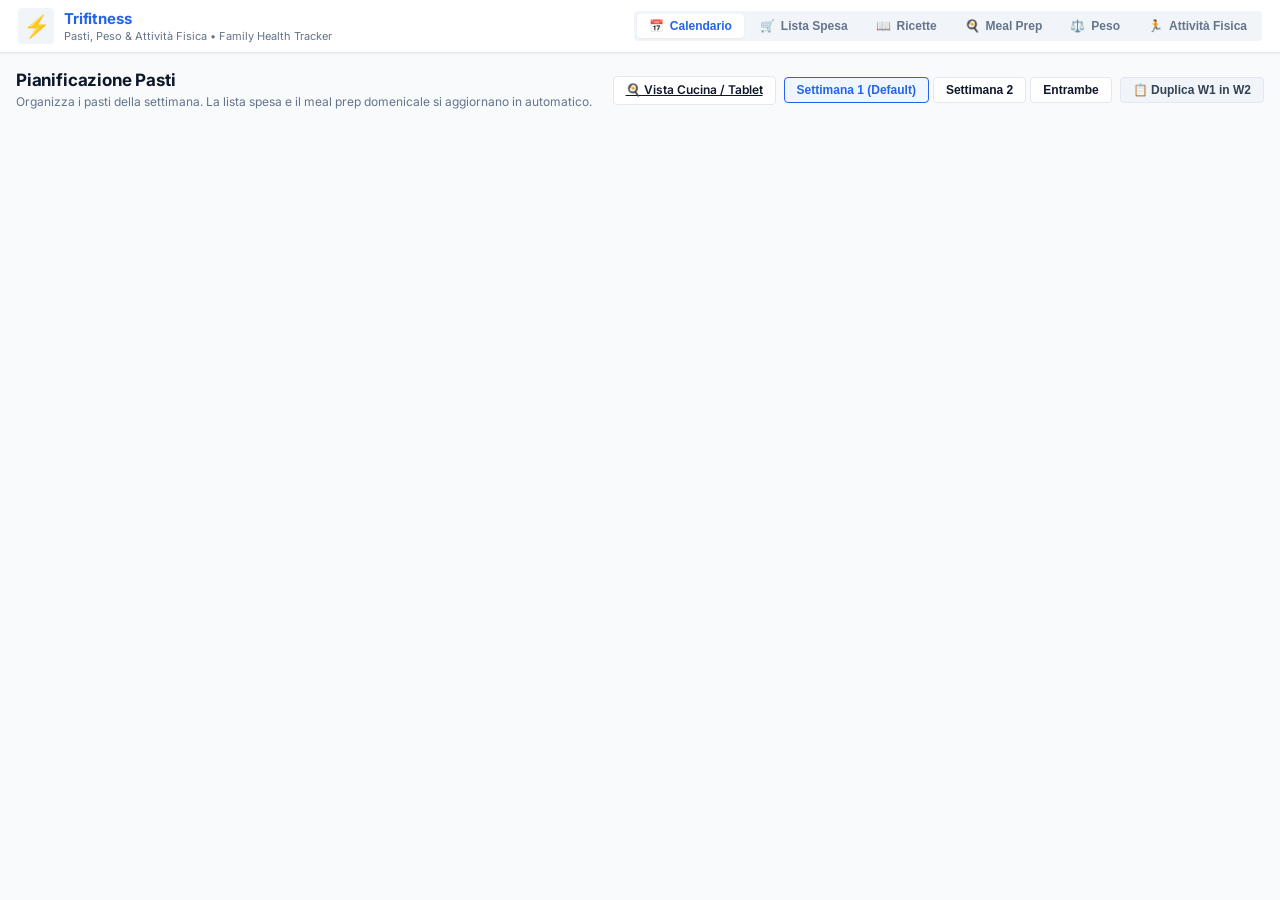
==== commit 12268996: "Add recipe edit button in slot modal and printable kitchen tablet view" ====
--- a/static/index.html
+++ b/static/index.html
@@ -53,6 +53,9 @@
           <p class="section-desc">Organizza i pasti della settimana. La lista spesa e il meal prep domenicale si aggiornano in automatico.</p>
         </div>
         <div class="header-actions">
+          <a href="/kitchen" target="_blank" class="btn btn-outline" title="Apri visualizzazione read-only per tablet in cucina o stampa">
+            🍳 Vista Cucina / Tablet
+          </a>
           <div class="week-filter-group">
             <button class="btn btn-outline active" id="btn-view-w1">Settimana 1 (Default)</button>
             <button class="btn btn-outline" id="btn-view-w2">Settimana 2</button>
@@ -430,13 +433,22 @@
         <button class="modal-close" id="btn-close-slot-modal">&times;</button>
       </div>
       <div class="modal-body">
+        <div class="slot-servings-picker-row">
+          <span>👥 Porzioni per questo pasto:</span>
+          <div class="scaler-controls">
+            <button type="button" class="btn-scaler" id="btn-slot-scale-minus" title="Riduci porzione">−</button>
+            <span class="scaler-count" id="slot-modal-servings-count">1</span>
+            <button type="button" class="btn-scaler" id="btn-slot-scale-plus" title="Aumenta porzione">+</button>
+          </div>
+        </div>
         <input type="text" id="slot-modal-search" placeholder="Filtra ricette..." class="form-input">
         <div id="slot-recipes-list" class="slot-recipes-list">
           <!-- Populated dynamically -->
         </div>
       </div>
-      <div class="modal-footer">
-        <button class="btn btn-outline text-danger" id="btn-clear-slot">Rimuovi Pasto da questo Slot</button>
+      <div class="modal-footer flex-between">
+        <button type="button" class="btn btn-outline" id="btn-edit-slot-recipe" style="display: none;">✏️ Modifica Ricetta</button>
+        <button type="button" class="btn btn-outline text-danger" id="btn-clear-slot">Rimuovi Pasto da questo Slot</button>
       </div>
     </div>
   </div>
@@ -908,6 +920,33 @@
     </div>
   </div>
 
+  <!-- MODAL: RENAME INGREDIENT ACROSS ALL RECIPES -->
+  <div id="modal-rename-ingredient" class="modal-overlay hidden">
+    <div class="modal-card">
+      <div class="modal-header">
+        <h3>✏️ Rinomina Ingrediente</h3>
+        <button class="modal-close" id="btn-close-rename-modal">&times;</button>
+      </div>
+      <div class="modal-body">
+        <p style="font-size: 13px; color: #64748b; margin-bottom: 14px; line-height: 1.4;">
+          Il nuovo nome verrà salvato automaticamente in <strong>tutte le ricette</strong> del ricettario che utilizzano questo ingrediente.
+        </p>
+        <div class="form-group" style="margin-bottom: 12px;">
+          <label style="font-weight: 600; font-size: 12px; margin-bottom: 4px; display: block;">Nome Attuale:</label>
+          <input type="text" id="rename-old-name" class="form-input" disabled style="background: #f1f5f9; cursor: not-allowed; font-weight: 600;">
+        </div>
+        <div class="form-group">
+          <label for="rename-new-name" style="font-weight: 600; font-size: 12px; margin-bottom: 4px; display: block;">Nuovo Nome Ingrediente:</label>
+          <input type="text" id="rename-new-name" class="form-input" placeholder="Es. Olio EVO..." autocomplete="off">
+        </div>
+      </div>
+      <div class="modal-footer flex-between">
+        <button type="button" class="btn btn-outline" id="btn-cancel-rename">Annulla</button>
+        <button type="button" class="btn btn-primary" id="btn-confirm-rename">💾 Aggiorna in Tutte le Ricette</button>
+      </div>
+    </div>
+  </div>
+
   <script src="/static/app.js"></script>
 </body>
 </html>
--- a/static/style.css
+++ b/static/style.css
@@ -545,6 +545,26 @@
   color: #1e40af;
 }
 
+.badge-servings {
+  background: #e0e7ff;
+  color: #3730a3;
+  font-weight: 700;
+}
+
+.slot-servings-picker-row {
+  display: flex;
+  justify-content: space-between;
+  align-items: center;
+  margin-bottom: 10px;
+  background: #f8fafc;
+  padding: 8px 12px;
+  border-radius: var(--radius-sm);
+  border: 1px solid var(--border);
+  font-size: 12px;
+  font-weight: 600;
+  color: #1e293b;
+}
+
 /* SHOPPING LIST */
 .shopping-stats-banner {
   background: var(--primary-light);
@@ -614,6 +634,32 @@
   color: var(--text-main);
   flex: 1;
   line-height: 1.3;
+}
+
+.shopping-item-header {
+  display: flex;
+  align-items: center;
+  gap: 4px;
+}
+
+.btn-rename-ingredient {
+  background: transparent;
+  border: none;
+  cursor: pointer;
+  padding: 1px 4px;
+  font-size: 11px;
+  opacity: 0.45;
+  border-radius: var(--radius-sm);
+  transition: opacity 0.15s, background 0.15s;
+}
+
+.shopping-item-row:hover .btn-rename-ingredient {
+  opacity: 0.8;
+}
+
+.btn-rename-ingredient:hover {
+  opacity: 1 !important;
+  background: #e2e8f0;
 }
 
 .shopping-item-qty {
@@ -990,9 +1036,8 @@
 .ingredients-form-list {
   display: flex;
   flex-direction: column;
-  gap: 4px;
-  max-height: 250px;
-  overflow-y: auto;
+  gap: 6px;
+  overflow: visible;
   padding-right: 4px;
 }
 
@@ -1001,6 +1046,92 @@
   grid-template-columns: minmax(130px, 2fr) 65px 65px minmax(140px, 1.8fr) 28px;
   gap: 6px;
   align-items: center;
+  position: relative;
+}
+
+.ing-name-wrapper {
+  position: relative;
+  width: 100%;
+}
+
+.ing-suggestions-dropdown {
+  position: absolute;
+  top: calc(100% + 3px);
+  left: 0;
+  min-width: 280px;
+  max-width: 380px;
+  background: #ffffff;
+  border: 1px solid #cbd5e1;
+  border-radius: var(--radius-sm);
+  box-shadow: 0 4px 14px rgba(0, 0, 0, 0.14);
+  z-index: 1050;
+  max-height: 200px;
+  overflow-y: auto;
+}
+
+.suggestion-item {
+  padding: 6px 10px;
+  cursor: pointer;
+  display: flex;
+  justify-content: space-between;
+  align-items: center;
+  font-size: 11.5px;
+  border-bottom: 1px solid #f1f5f9;
+  transition: background 0.1s ease;
+  user-select: none;
+}
+
+.suggestion-item:last-child {
+  border-bottom: none;
+}
+
+.suggestion-item:hover,
+.suggestion-item.active {
+  background: #eff6ff;
+}
+
+.suggestion-name {
+  font-weight: 500;
+  color: #1e293b;
+  overflow: hidden;
+  text-overflow: ellipsis;
+  white-space: nowrap;
+  margin-right: 8px;
+}
+
+.suggestion-name b {
+  color: #2563eb;
+  font-weight: 700;
+}
+
+.suggestion-meta {
+  display: flex;
+  gap: 4px;
+  align-items: center;
+  font-size: 10px;
+  white-space: nowrap;
+}
+
+.suggestion-cat {
+  background: #f1f5f9;
+  padding: 1px 4px;
+  border-radius: 3px;
+  color: #475569;
+}
+
+.suggestion-unit {
+  font-weight: 700;
+  color: #0284c7;
+  background: #e0f2fe;
+  padding: 1px 4px;
+  border-radius: 3px;
+}
+
+.suggestion-new {
+  color: #64748b;
+  font-style: italic;
+  font-size: 11px;
+  padding: 8px 10px;
 }
 
 .ing-cat {
@@ -1060,6 +1191,25 @@
   background: #dbeafe;
   border-color: var(--primary);
   font-weight: 600;
+}
+
+.btn-option-edit {
+  background: white;
+  border: 1px solid var(--border);
+  padding: 3px 6px;
+  border-radius: var(--radius-sm);
+  cursor: pointer;
+  font-size: 11px;
+  opacity: 0.75;
+  transition: all 0.15s ease;
+  line-height: 1;
+}
+
+.btn-option-edit:hover {
+  opacity: 1;
+  background: #f1f5f9;
+  border-color: var(--primary);
+  transform: scale(1.05);
 }
 
 /* SHOPPING WEEK SELECTOR */
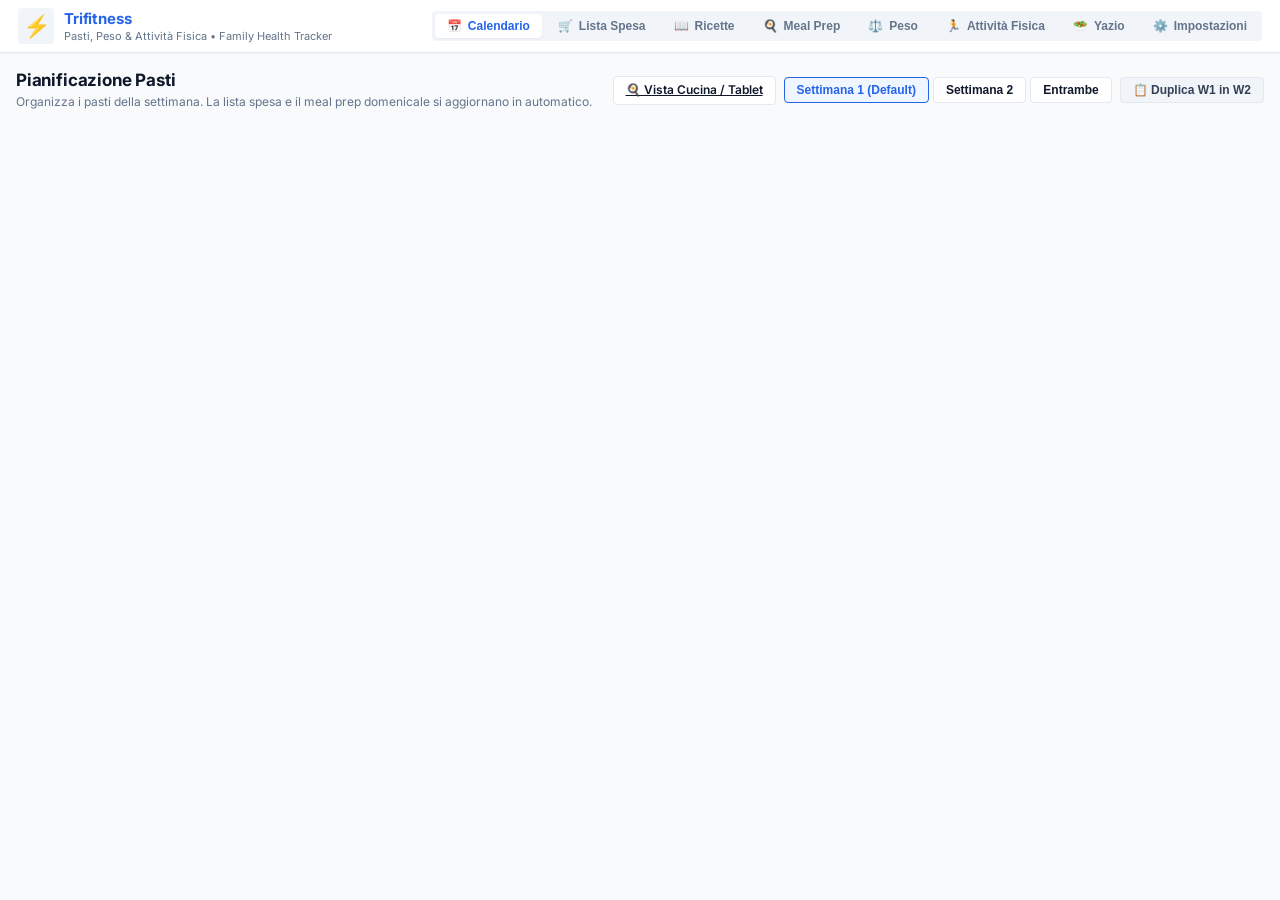
==== commit 4bfaf7e2: "feat: add settings tab, yazio integration, intervals sync" ====
--- a/static/index.html
+++ b/static/index.html
@@ -40,6 +40,12 @@
       <button class="nav-tab" data-tab="activities">
         <span class="tab-icon">🏃</span> Attività Fisica
       </button>
+      <button class="nav-tab" data-tab="yazio">
+        <span class="tab-icon">🥗</span> Yazio
+      </button>
+      <button class="nav-tab" data-tab="settings">
+        <span class="tab-icon">⚙️</span> Impostazioni
+      </button>
     </nav>
   </header>
 
@@ -372,6 +378,251 @@
       </div>
     </section>
 
+    <!-- TAB 7: YAZIO NUTRIZIONE -->
+    <section id="tab-yazio" class="tab-content">
+      <div class="section-header">
+        <div>
+          <h2>🥗 Nutrizione & Macro (Yazio)</h2>
+          <p class="section-desc">Diario alimentare sincronizzato da Yazio con ripartizione di calorie, carboidrati, proteine, grassi e acqua.</p>
+        </div>
+        <div class="header-actions">
+          <div class="date-navigator-group flex-row" style="align-items: center; gap: 6px;">
+            <button class="btn btn-outline btn-sm" id="btn-yazio-prev-day" title="Giorno Precedente">◀ Ieri</button>
+            <input type="date" id="yazio-date-picker" class="form-input" style="width: auto; padding: 4px 8px; font-size: 13px;">
+            <button class="btn btn-outline btn-sm" id="btn-yazio-next-day" title="Giorno Successivo">Domani ▶</button>
+          </div>
+          <button class="btn btn-outline" id="btn-sync-yazio-now">
+            🔄 Sincronizza Yazio Ora
+          </button>
+          <button class="btn btn-primary" id="btn-push-yazio-to-intervals" title="Invia i macronutrienti e le calorie del giorno direttamente a Intervals.icu">
+            ⚡ Invia a Intervals.icu
+          </button>
+        </div>
+      </div>
+
+      <!-- Not configured warning banner -->
+      <div id="yazio-unconfigured-banner" class="shopping-stats-banner hidden" style="margin-bottom: 16px; background: #fffbeb; border: 1px solid #fde68a;">
+        <span style="color: #92400e;">⚠️ <strong>Yazio non ancora configurato:</strong> Inserisci la tua email e password nella scheda <strong>Impostazioni</strong> per sincronizzare il tuo diario alimentare.</span>
+        <button class="btn btn-sm btn-primary" id="btn-goto-settings-yazio" style="margin-left: 12px;">Vai a Impostazioni ⚙️</button>
+      </div>
+
+      <!-- Sync Status & Timestamp -->
+      <div class="flex-between" style="align-items: center; margin-bottom: 14px;">
+        <span class="text-muted" id="yazio-sync-status">Ultimo aggiornamento: In attesa...</span>
+        <span class="badge badge-prep" id="yazio-badge-date">Oggi</span>
+      </div>
+
+      <!-- Macro Summary KPI Cards -->
+      <div class="kpi-grid" style="grid-template-columns: repeat(auto-fit, minmax(170px, 1fr)); margin-bottom: 16px;">
+        <div class="kpi-card">
+          <span class="kpi-icon">🔥</span>
+          <div class="kpi-data">
+            <span class="kpi-value" id="yazio-calories-val">0 kcal</span>
+            <span class="kpi-label">Calorie Assunte</span>
+            <span class="kpi-subtext" id="yazio-calories-goal">Obiettivo: -- kcal</span>
+          </div>
+        </div>
+        <div class="kpi-card">
+          <span class="kpi-icon">🍞</span>
+          <div class="kpi-data">
+            <span class="kpi-value text-accent" id="yazio-carbs-val">0 g</span>
+            <span class="kpi-label">Carboidrati</span>
+            <span class="kpi-subtext" id="yazio-carbs-pct">0% kcal</span>
+          </div>
+        </div>
+        <div class="kpi-card">
+          <span class="kpi-icon">🥩</span>
+          <div class="kpi-data">
+            <span class="kpi-value text-primary" id="yazio-protein-val">0 g</span>
+            <span class="kpi-label">Proteine</span>
+            <span class="kpi-subtext" id="yazio-protein-pct">0% kcal</span>
+          </div>
+        </div>
+        <div class="kpi-card">
+          <span class="kpi-icon">🥑</span>
+          <div class="kpi-data">
+            <span class="kpi-value text-warning" id="yazio-fat-val">0 g</span>
+            <span class="kpi-label">Grassi</span>
+            <span class="kpi-subtext" id="yazio-fat-pct">0% kcal</span>
+          </div>
+        </div>
+        <div class="kpi-card">
+          <span class="kpi-icon">💧</span>
+          <div class="kpi-data">
+            <span class="kpi-value" style="color: #0284c7;" id="yazio-water-val">0.0 L</span>
+            <span class="kpi-label">Acqua Ingerita</span>
+            <span class="kpi-subtext">Target: 2.5 L</span>
+          </div>
+        </div>
+      </div>
+
+      <!-- Macro Distribution Bar -->
+      <div class="tracker-table-card" style="margin-bottom: 18px; padding: 14px 18px;">
+        <div class="flex-between" style="margin-bottom: 8px;">
+          <strong>Ripartizione Macronutrienti</strong>
+          <span class="text-muted" id="yazio-macro-distribution-legend">🍞 Carboidrati • 🥩 Proteine • 🥑 Grassi</span>
+        </div>
+        <div class="macro-bar-container" style="height: 14px; background: #e2e8f0; border-radius: 7px; display: flex; overflow: hidden;">
+          <div id="macro-bar-carb" style="width: 33%; background: #10b981;" title="Carboidrati"></div>
+          <div id="macro-bar-prot" style="width: 33%; background: #2563eb;" title="Proteine"></div>
+          <div id="macro-bar-fat" style="width: 34%; background: #f59e0b;" title="Grassi"></div>
+        </div>
+      </div>
+
+      <!-- Meals Breakdown Grid (Colazione, Pranzo, Cena, Snack) -->
+      <div class="meals-breakdown-grid" id="yazio-meals-container">
+        <!-- Rendered dynamically -->
+      </div>
+    </section>
+
+    <!-- TAB 8: IMPOSTAZIONI & API -->
+    <section id="tab-settings" class="tab-content">
+      <div class="section-header">
+        <div>
+          <h2>⚙️ Impostazioni & Integrazioni</h2>
+          <p class="section-desc">Configura le credenziali API (salvate in sicurezza su JSON e non sovrascritte), i parametri cardiaci e gli obiettivi.</p>
+        </div>
+        <div class="header-actions">
+          <button class="btn btn-primary" id="btn-save-all-settings">
+            💾 Salva Impostazioni
+          </button>
+        </div>
+      </div>
+
+      <div class="settings-grid" style="display: flex; flex-direction: column; gap: 16px;">
+        <!-- CARD 1: INTERVALS.ICU -->
+        <div class="tracker-table-card">
+          <div class="table-header">
+            <h3>⚡ Intervals.icu (Amazfit Sync & Card Telegram)</h3>
+            <span class="badge badge-prep" id="badge-intervals-status">Verifica...</span>
+          </div>
+          <p class="section-desc" style="margin-bottom: 12px;">
+            Utilizzato per scaricare le sessioni Amazfit registrate da Zepp e per inviare i macronutrienti di Yazio nel diario wellness.
+          </p>
+          <div class="form-row">
+            <div class="form-group flex-1">
+              <label for="settings-intervals-athlete">Athlete ID</label>
+              <input type="text" id="settings-intervals-athlete" class="form-input" placeholder="Es. i745424">
+            </div>
+            <div class="form-group flex-2">
+              <label for="settings-intervals-apikey">API Key</label>
+              <input type="password" id="settings-intervals-apikey" class="form-input" placeholder="Chiave API Intervals">
+            </div>
+          </div>
+          <div class="flex-between" style="align-items: center; margin-top: 6px;">
+            <span class="text-muted" id="settings-intervals-msg"></span>
+            <button type="button" class="btn btn-sm btn-outline" id="btn-test-intervals">
+              🔌 Verifica Connessione Intervals
+            </button>
+          </div>
+        </div>
+
+        <!-- CARD 2: YAZIO -->
+        <div class="tracker-table-card">
+          <div class="table-header">
+            <h3>🥗 Yazio (Account Cibo & Calorie)</h3>
+            <span class="badge badge-prep" id="badge-yazio-status">Non Verificato</span>
+          </div>
+          <p class="section-desc" style="margin-bottom: 12px;">
+            Credenziali del tuo account Yazio per sincronizzare il diario alimentare, calorie e macronutrienti consumati.
+          </p>
+          <div class="form-row">
+            <div class="form-group flex-1">
+              <label for="settings-yazio-user">Email / Username</label>
+              <input type="email" id="settings-yazio-user" class="form-input" placeholder="nome@email.com">
+            </div>
+            <div class="form-group flex-1">
+              <label for="settings-yazio-pwd">Password</label>
+              <input type="password" id="settings-yazio-pwd" class="form-input" placeholder="Password account Yazio">
+            </div>
+          </div>
+          <div class="form-group" style="margin-top: 4px;">
+            <label class="toggle-label" style="display: flex; align-items: center; gap: 8px;">
+              <input type="checkbox" id="settings-yazio-autosync">
+              <span>Sincronizzazione automatica all'apertura</span>
+            </label>
+          </div>
+          <div class="flex-between" style="align-items: center; margin-top: 6px;">
+            <span class="text-muted" id="settings-yazio-msg"></span>
+            <button type="button" class="btn btn-sm btn-outline" id="btn-test-yazio">
+              🔌 Verifica Login Yazio
+            </button>
+          </div>
+        </div>
+
+        <!-- CARD 3: PARAMETRI CARDIACI (TARATURA NEBIVOLOLO) -->
+        <div class="tracker-table-card">
+          <div class="table-header">
+            <h3>❤️ Zone Cardio & Frequenze (Taratura Nebivololo)</h3>
+          </div>
+          <p class="section-desc" style="margin-bottom: 12px;">
+            Frequenze cardiache calibrate sulla terapia con beta-bloccante per calcolare le zone brucia-grassi e lo sforzo aerobico.
+          </p>
+          <div class="form-row">
+            <div class="form-group flex-1">
+              <label for="settings-hr-rest">FC a Riposo (bpm)</label>
+              <input type="number" id="settings-hr-rest" class="form-input" value="60" min="40" max="100">
+            </div>
+            <div class="form-group flex-1">
+              <label for="settings-hr-max">FC Massima (bpm)</label>
+              <input type="number" id="settings-hr-max" class="form-input" value="150" min="120" max="200">
+            </div>
+            <div class="form-group flex-1">
+              <label for="settings-hr-lthr">Soglia Lattato (bpm)</label>
+              <input type="number" id="settings-hr-lthr" class="form-input" value="130" min="100" max="170">
+            </div>
+          </div>
+          <div class="hr-zones-preview" style="background: var(--bg-page); padding: 10px 14px; border-radius: 6px; font-size: 12px; margin-top: 4px;">
+            <span>🎯 <strong>Target Z2 Brucia-Grassi (HRR):</strong> 114 – 123 bpm • <strong>Z3 Aerobico:</strong> 124 – 132 bpm • <strong>Soglia Max:</strong> 150 bpm</span>
+          </div>
+        </div>
+
+        <!-- CARD 4: OBIETTIVI GIORNALIERI -->
+        <div class="tracker-table-card">
+          <div class="table-header">
+            <h3>🎯 Obiettivi Giornalieri</h3>
+          </div>
+          <p class="section-desc" style="margin-bottom: 12px;">
+            Target di movimento e dispendio energetico utilizzati nei grafici e nei progressi.
+          </p>
+          <div class="form-row">
+            <div class="form-group flex-1">
+              <label for="settings-goal-steps">Obiettivo Passi Giornalieri</label>
+              <input type="number" id="settings-goal-steps" class="form-input" value="10000" step="500">
+            </div>
+            <div class="form-group flex-1">
+              <label for="settings-goal-calories">Obiettivo Calorie Attive (kcal)</label>
+              <input type="number" id="settings-goal-calories" class="form-input" value="500" step="50">
+            </div>
+          </div>
+        </div>
+
+        <!-- CARD 5: STRAVA (LEGACY) -->
+        <div class="tracker-table-card">
+          <div class="table-header">
+            <h3>🚴 Strava Cloud (Opzionale / Legacy)</h3>
+          </div>
+          <p class="section-desc" style="margin-bottom: 12px;">
+            Per collegare Strava se desideri ancora importare attività passate da Strava.
+          </p>
+          <div class="form-row">
+            <div class="form-group flex-1">
+              <label for="settings-strava-id">Client ID</label>
+              <input type="text" id="settings-strava-id" class="form-input" placeholder="Client ID">
+            </div>
+            <div class="form-group flex-1">
+              <label for="settings-strava-secret">Client Secret</label>
+              <input type="password" id="settings-strava-secret" class="form-input" placeholder="Client Secret">
+            </div>
+            <div class="form-group flex-2">
+              <label for="settings-strava-token">Refresh Token</label>
+              <input type="text" id="settings-strava-token" class="form-input" placeholder="Refresh Token">
+            </div>
+          </div>
+        </div>
+      </div>
+    </section>
+
   </main>
 
   <!-- MODAL: RECIPE VIEW & PORTION MULTIPLIER -->
@@ -730,13 +981,30 @@
 
       <!-- Tab Switcher inside Import Modal -->
       <div class="import-modal-tabs">
-        <button type="button" class="import-tab-btn active" id="btn-tab-strava">⚡ Strava Cloud Sync</button>
+        <button type="button" class="import-tab-btn active" id="btn-tab-intervals">⚡ Intervals.icu (Amazfit Sync)</button>
+        <button type="button" class="import-tab-btn" id="btn-tab-strava">🚴 Strava Sync</button>
         <button type="button" class="import-tab-btn" id="btn-tab-file">📁 File Tracciati (.tcx / .gpx / .csv)</button>
       </div>
 
       <div class="modal-body">
+        <!-- SUB-TAB 0: INTERVALS.ICU -->
+        <div id="import-subtab-intervals">
+          <div class="flex-between" style="align-items: center; margin-bottom: 12px;">
+            <div>
+              <p class="section-desc" style="margin: 0;">Attività registrate dall'orologio Amazfit e sincronizzate su Intervals.icu.</p>
+            </div>
+            <div style="display: flex; gap: 8px;">
+              <button type="button" class="btn btn-sm btn-outline" id="btn-refresh-intervals-activities">🔄 Ricarica Attività</button>
+              <button type="button" class="btn btn-sm btn-primary" id="btn-import-all-intervals">📥 Importa Selezionate</button>
+            </div>
+          </div>
+          <div id="intervals-activities-list" style="max-height: 380px; overflow-y: auto;">
+            <!-- Rendered dynamically -->
+          </div>
+        </div>
+
         <!-- SUB-TAB 1: STRAVA -->
-        <div id="import-subtab-strava">
+        <div id="import-subtab-strava" class="hidden">
           <!-- Config Box (Collapsible) -->
           <div class="strava-config-card">
             <div class="flex-between" style="align-items: center;">
--- a/static/style.css
+++ b/static/style.css
@@ -1968,3 +1968,39 @@
 }
 
 
+
+/* YAZIO & SETTINGS STYLES */
+.settings-grid {
+  display: flex;
+  flex-direction: column;
+  gap: 16px;
+}
+
+.macro-bar-container {
+  box-shadow: inset 0 1px 2px rgba(0, 0, 0, 0.1);
+  transition: all 0.3s ease;
+}
+
+.yazio-meal-card {
+  transition: transform 0.15s ease, box-shadow 0.15s ease;
+}
+
+.yazio-meal-card:hover {
+  box-shadow: var(--shadow-md);
+}
+
+.yazio-items-list {
+  display: flex;
+  flex-direction: column;
+  gap: 6px;
+}
+
+.badge-success {
+  background: #ecfdf5;
+  color: #047857;
+  border: 1px solid #a7f3d0;
+  font-size: 10.5px;
+  font-weight: 600;
+  padding: 2px 6px;
+  border-radius: 4px;
+}
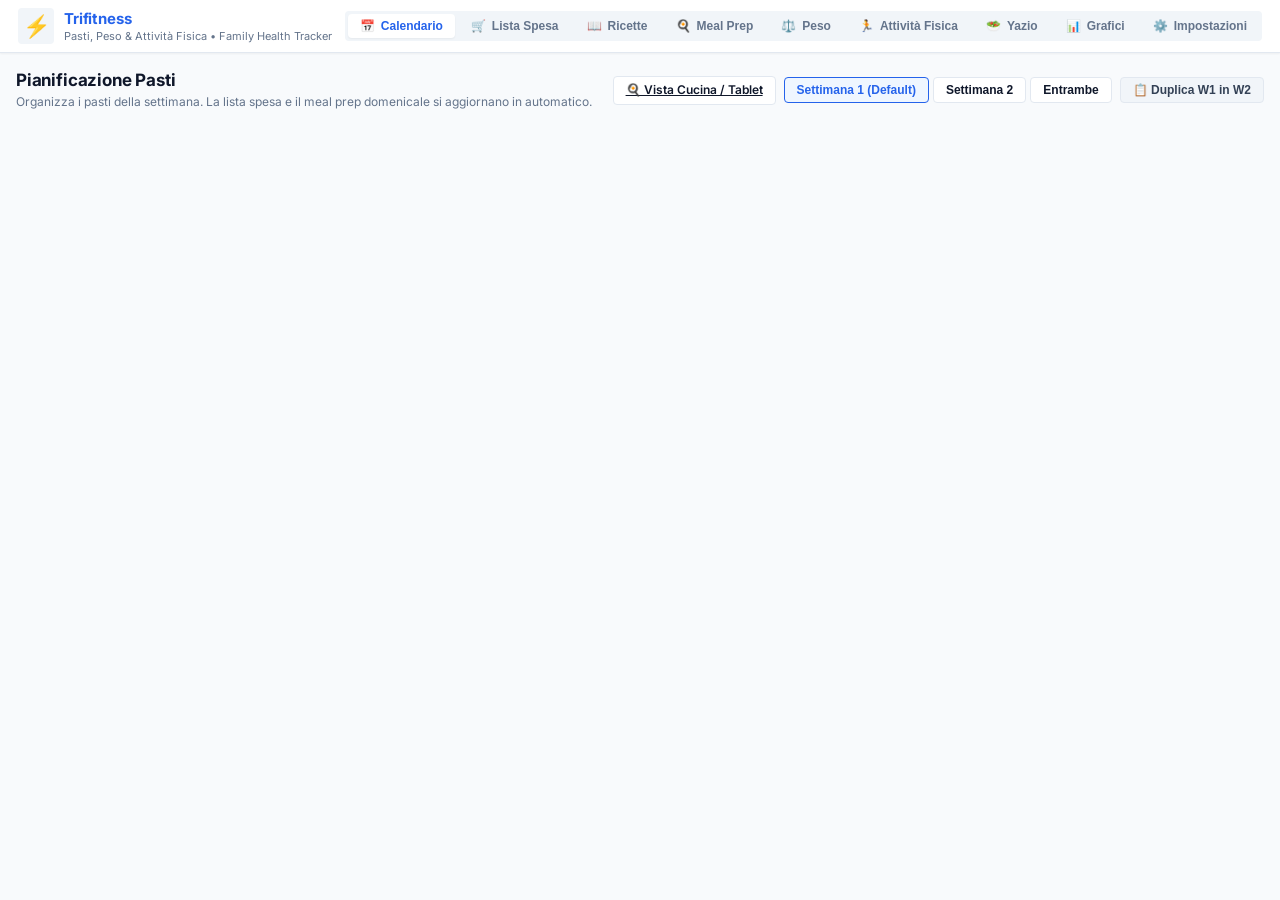
==== commit ffb60a0c: "feat: add analytics tab multi-metric chart and 2-line yazio recipe layout" ====
--- a/static/index.html
+++ b/static/index.html
@@ -43,6 +43,9 @@
       <button class="nav-tab" data-tab="yazio">
         <span class="tab-icon">🥗</span> Yazio
       </button>
+      <button class="nav-tab" data-tab="analytics">
+        <span class="tab-icon">📊</span> Grafici
+      </button>
       <button class="nav-tab" data-tab="settings">
         <span class="tab-icon">⚙️</span> Impostazioni
       </button>
@@ -294,7 +297,7 @@
         </div>
         <div class="header-actions">
           <button class="btn btn-outline" id="btn-open-import-modal">
-            📥 Importa (Strava / File)
+            ⚡ Importa (Intervals / File)
           </button>
           <button class="btn btn-primary" id="btn-open-activity-modal">
             ➕ Nuova Attività
@@ -383,90 +386,132 @@
       <div class="section-header">
         <div>
           <h2>🥗 Nutrizione & Macro (Yazio)</h2>
-          <p class="section-desc">Diario alimentare sincronizzato da Yazio con ripartizione di calorie, carboidrati, proteine, grassi e acqua.</p>
+          <p class="section-desc">Diario alimentare sincronizzato da Yazio • Bilancio energetico, macronutrienti e idratazione.</p>
         </div>
         <div class="header-actions">
           <div class="date-navigator-group flex-row" style="align-items: center; gap: 6px;">
             <button class="btn btn-outline btn-sm" id="btn-yazio-prev-day" title="Giorno Precedente">◀ Ieri</button>
-            <input type="date" id="yazio-date-picker" class="form-input" style="width: auto; padding: 4px 8px; font-size: 13px;">
+            <input type="date" id="yazio-date-picker" class="form-input" style="width: auto; padding: 4px 8px; font-size: 13px; font-weight: 500;">
             <button class="btn btn-outline btn-sm" id="btn-yazio-next-day" title="Giorno Successivo">Domani ▶</button>
+            <span class="badge badge-prep" id="yazio-badge-date" style="padding: 4px 8px; cursor: pointer;" title="Torna a oggi">Oggi</span>
           </div>
           <button class="btn btn-outline" id="btn-sync-yazio-now">
             🔄 Sincronizza Yazio Ora
           </button>
-          <button class="btn btn-primary" id="btn-push-yazio-to-intervals" title="Invia i macronutrienti e le calorie del giorno direttamente a Intervals.icu">
-            ⚡ Invia a Intervals.icu
-          </button>
+          <div style="display: flex; flex-direction: column; align-items: flex-end; gap: 2px;">
+            <button class="btn btn-primary" id="btn-push-yazio-to-intervals" title="Invia macronutrienti e calorie del giorno a Intervals.icu">
+              ⚡ Invia a Intervals.icu
+            </button>
+            <span class="text-muted" id="yazio-intervals-hint" style="font-size: 10px;">Aggiorna la data (nessuna duplicazione)</span>
+          </div>
         </div>
       </div>
 
       <!-- Not configured warning banner -->
       <div id="yazio-unconfigured-banner" class="shopping-stats-banner hidden" style="margin-bottom: 16px; background: #fffbeb; border: 1px solid #fde68a;">
-        <span style="color: #92400e;">⚠️ <strong>Yazio non ancora configurato:</strong> Inserisci la tua email e password nella scheda <strong>Impostazioni</strong> per sincronizzare il tuo diario alimentare.</span>
+        <span style="color: #92400e;">⚠️ <strong>Yazio non ancora configurato:</strong> Inserisci le tue credenziali nella scheda <strong>Impostazioni</strong>.</span>
         <button class="btn btn-sm btn-primary" id="btn-goto-settings-yazio" style="margin-left: 12px;">Vai a Impostazioni ⚙️</button>
       </div>
 
-      <!-- Sync Status & Timestamp -->
-      <div class="flex-between" style="align-items: center; margin-bottom: 14px;">
-        <span class="text-muted" id="yazio-sync-status">Ultimo aggiornamento: In attesa...</span>
-        <span class="badge badge-prep" id="yazio-badge-date">Oggi</span>
-      </div>
-
-      <!-- Macro Summary KPI Cards -->
-      <div class="kpi-grid" style="grid-template-columns: repeat(auto-fit, minmax(170px, 1fr)); margin-bottom: 16px;">
-        <div class="kpi-card">
-          <span class="kpi-icon">🔥</span>
-          <div class="kpi-data">
-            <span class="kpi-value" id="yazio-calories-val">0 kcal</span>
-            <span class="kpi-label">Calorie Assunte</span>
-            <span class="kpi-subtext" id="yazio-calories-goal">Obiettivo: -- kcal</span>
-          </div>
-        </div>
-        <div class="kpi-card">
-          <span class="kpi-icon">🍞</span>
-          <div class="kpi-data">
-            <span class="kpi-value text-accent" id="yazio-carbs-val">0 g</span>
-            <span class="kpi-label">Carboidrati</span>
-            <span class="kpi-subtext" id="yazio-carbs-pct">0% kcal</span>
-          </div>
-        </div>
-        <div class="kpi-card">
-          <span class="kpi-icon">🥩</span>
-          <div class="kpi-data">
-            <span class="kpi-value text-primary" id="yazio-protein-val">0 g</span>
-            <span class="kpi-label">Proteine</span>
-            <span class="kpi-subtext" id="yazio-protein-pct">0% kcal</span>
-          </div>
-        </div>
-        <div class="kpi-card">
-          <span class="kpi-icon">🥑</span>
-          <div class="kpi-data">
-            <span class="kpi-value text-warning" id="yazio-fat-val">0 g</span>
-            <span class="kpi-label">Grassi</span>
-            <span class="kpi-subtext" id="yazio-fat-pct">0% kcal</span>
-          </div>
-        </div>
-        <div class="kpi-card">
-          <span class="kpi-icon">💧</span>
-          <div class="kpi-data">
-            <span class="kpi-value" style="color: #0284c7;" id="yazio-water-val">0.0 L</span>
-            <span class="kpi-label">Acqua Ingerita</span>
-            <span class="kpi-subtext">Target: 2.5 L</span>
-          </div>
-        </div>
-      </div>
-
-      <!-- Macro Distribution Bar -->
-      <div class="tracker-table-card" style="margin-bottom: 18px; padding: 14px 18px;">
-        <div class="flex-between" style="margin-bottom: 8px;">
-          <strong>Ripartizione Macronutrienti</strong>
-          <span class="text-muted" id="yazio-macro-distribution-legend">🍞 Carboidrati • 🥩 Proteine • 🥑 Grassi</span>
-        </div>
-        <div class="macro-bar-container" style="height: 14px; background: #e2e8f0; border-radius: 7px; display: flex; overflow: hidden;">
-          <div id="macro-bar-carb" style="width: 33%; background: #10b981;" title="Carboidrati"></div>
-          <div id="macro-bar-prot" style="width: 33%; background: #2563eb;" title="Proteine"></div>
-          <div id="macro-bar-fat" style="width: 34%; background: #f59e0b;" title="Grassi"></div>
-        </div>
+      <!-- Visual Toast / Feedback Message -->
+      <div id="yazio-feedback-msg" class="hidden" style="margin-bottom: 14px; padding: 10px 14px; border-radius: 6px; font-size: 12px; font-weight: 500;"></div>
+
+      <!-- HERO ROW: 3 MODERN CARDS (Calorie & Goal, Macronutrienti con Barra, Idratazione) -->
+      <div class="yazio-hero-grid">
+        <!-- CARD 1: CALORIE & BILANCIO ENERGETICO -->
+        <div class="tracker-table-card yazio-hero-card">
+          <div class="yazio-card-header">
+            <span class="yazio-card-title">🔥 Calorie & Fabbisogno</span>
+            <span class="badge badge-prep" id="yazio-cal-status-badge">In corso</span>
+          </div>
+          <div class="yazio-calories-display">
+            <div class="yazio-cal-main">
+              <span class="yazio-big-number" id="yazio-calories-val">0</span>
+              <span class="yazio-unit">kcal assunte</span>
+            </div>
+            <div class="yazio-cal-meta">
+              <div class="text-muted" style="font-size: 11px;">Obiettivo: <strong id="yazio-calories-goal" style="color: var(--text-main);">-- kcal</strong></div>
+              <div class="text-muted" style="font-size: 11px;">Rimanenti: <strong id="yazio-calories-remaining" style="color: var(--accent);">-- kcal</strong></div>
+            </div>
+          </div>
+          <div class="yazio-progress-container">
+            <div class="yazio-progress-bar" id="yazio-calories-progress" style="width: 0%;"></div>
+          </div>
+          <div class="flex-between text-muted" style="font-size: 11px; margin-top: 6px;">
+            <span id="yazio-calories-pct">0% dell'obiettivo</span>
+            <span id="yazio-sync-status">Sincronizzato: --:--</span>
+          </div>
+        </div>
+
+        <!-- CARD 2: MACRONUTRIENTI (Carb, Prot, Grassi) -->
+        <div class="tracker-table-card yazio-hero-card">
+          <div class="yazio-card-header">
+            <span class="yazio-card-title">⚖️ Ripartizione Macronutrienti</span>
+            <span class="text-muted" style="font-size: 11px;">Kcal da macro</span>
+          </div>
+          <div class="yazio-macro-columns">
+            <div class="yazio-macro-col">
+              <div class="yazio-macro-header">
+                <span class="yazio-dot" style="background: #10b981;"></span>
+                <span class="yazio-macro-label">Carboidrati</span>
+              </div>
+              <div class="yazio-macro-value" id="yazio-carbs-val">0 g</div>
+              <div class="yazio-macro-sub" id="yazio-carbs-pct" style="color: #059669;">0% kcal</div>
+            </div>
+            <div class="yazio-macro-col">
+              <div class="yazio-macro-header">
+                <span class="yazio-dot" style="background: #2563eb;"></span>
+                <span class="yazio-macro-label">Proteine</span>
+              </div>
+              <div class="yazio-macro-value" id="yazio-protein-val">0 g</div>
+              <div class="yazio-macro-sub" id="yazio-protein-pct" style="color: #2563eb;">0% kcal</div>
+            </div>
+            <div class="yazio-macro-col">
+              <div class="yazio-macro-header">
+                <span class="yazio-dot" style="background: #f59e0b;"></span>
+                <span class="yazio-macro-label">Grassi</span>
+              </div>
+              <div class="yazio-macro-value" id="yazio-fat-val">0 g</div>
+              <div class="yazio-macro-sub" id="yazio-fat-pct" style="color: #d97706;">0% kcal</div>
+            </div>
+          </div>
+          <div class="macro-bar-container" style="height: 10px; background: #e2e8f0; border-radius: 5px; display: flex; overflow: hidden; margin-top: 12px;">
+            <div id="macro-bar-carb" style="width: 33%; background: #10b981; transition: width 0.3s ease;" title="Carboidrati"></div>
+            <div id="macro-bar-prot" style="width: 33%; background: #2563eb; transition: width 0.3s ease;" title="Proteine"></div>
+            <div id="macro-bar-fat" style="width: 34%; background: #f59e0b; transition: width 0.3s ease;" title="Grassi"></div>
+          </div>
+        </div>
+
+        <!-- CARD 3: ACQUA & IDRATAZIONE -->
+        <div class="tracker-table-card yazio-hero-card">
+          <div class="yazio-card-header">
+            <span class="yazio-card-title">💧 Idratazione Giornaliera</span>
+            <span class="badge" style="background: #e0f2fe; color: #0284c7; font-weight: 600;" id="yazio-water-badge">Target 2.5 L</span>
+          </div>
+          <div class="yazio-calories-display">
+            <div class="yazio-cal-main">
+              <span class="yazio-big-number" style="color: #0284c7;" id="yazio-water-val">0.0</span>
+              <span class="yazio-unit" style="color: #0369a1;">Litri</span>
+            </div>
+            <div class="yazio-cal-meta">
+              <div class="text-muted" style="font-size: 11px;">Target: <strong style="color: var(--text-main);">2.5 L</strong></div>
+              <div class="text-muted" style="font-size: 11px;">Consigliato: <strong style="color: #0284c7;">Min. 2.0 L</strong></div>
+            </div>
+          </div>
+          <div class="yazio-progress-container" style="background: #e0f2fe;">
+            <div class="yazio-progress-bar" id="yazio-water-progress" style="width: 0%; background: #0284c7;"></div>
+          </div>
+          <div class="flex-between text-muted" style="font-size: 11px; margin-top: 6px;">
+            <span id="yazio-water-pct">0% del target</span>
+            <span>Tracciato da Yazio</span>
+          </div>
+        </div>
+      </div>
+
+      <!-- MEALS SECTION HEADER -->
+      <div style="display: flex; justify-content: space-between; align-items: center; margin-top: 18px; margin-bottom: 10px;">
+        <h3 style="font-size: 14px; font-weight: 700; color: var(--text-main);">🍽️ Dettaglio Pasti del Giorno</h3>
+        <span class="text-muted" style="font-size: 11px;">Disposti per portata con calorie e macronutrienti</span>
       </div>
 
       <!-- Meals Breakdown Grid (Colazione, Pranzo, Cena, Snack) -->
@@ -475,7 +520,129 @@
       </div>
     </section>
 
-    <!-- TAB 8: IMPOSTAZIONI & API -->
+    <!-- TAB 8: GRAFICI & TREND ANALYTICS -->
+    <section id="tab-analytics" class="tab-content">
+      <div class="section-header">
+        <div>
+          <h2>📊 Grafici & Analisi Trend</h2>
+          <p class="section-desc">Andamento storico di passi, allenamenti, calorie assunte/bruciate e composizione corporea con aggregazione personalizzata.</p>
+        </div>
+        <div class="header-actions">
+          <button class="btn btn-outline btn-sm" id="btn-analytics-refresh">🔄 Ricarica Dati</button>
+        </div>
+      </div>
+
+      <!-- Controls: Period, Aggregation & Metrics Filter -->
+      <div class="tracker-table-card analytics-controls-card" style="margin-bottom: 16px; padding: 14px 18px;">
+        <div class="analytics-toolbar">
+          <!-- Period Selector -->
+          <div class="analytics-control-group">
+            <span class="control-label">Periodo:</span>
+            <div class="filter-pills" id="analytics-period-selector">
+              <button type="button" class="btn btn-outline btn-sm" data-days="7">7 Giorni</button>
+              <button type="button" class="btn btn-outline btn-sm active" data-days="30">30 Giorni</button>
+              <button type="button" class="btn btn-outline btn-sm" data-days="90">90 Giorni</button>
+              <button type="button" class="btn btn-outline btn-sm" data-days="365">1 Anno</button>
+            </div>
+          </div>
+
+          <!-- Aggregation Selector -->
+          <div class="analytics-control-group">
+            <span class="control-label">Raggruppamento:</span>
+            <div class="filter-pills" id="analytics-agg-selector">
+              <button type="button" class="btn btn-outline btn-sm active" data-agg="daily">📅 Giornaliero</button>
+              <button type="button" class="btn btn-outline btn-sm" data-agg="weekly">📆 Settimanale (Somma / Media)</button>
+              <button type="button" class="btn btn-outline btn-sm" data-agg="monthly">🗓️ Mensile (Somma / Media)</button>
+            </div>
+          </div>
+        </div>
+
+        <!-- Metric Toggles (Pills) -->
+        <div class="analytics-metrics-toggle-section" style="margin-top: 10px;">
+          <div class="flex-between" style="align-items: center; margin-bottom: 8px;">
+            <span class="control-label" style="font-size: 11px; text-transform: uppercase; letter-spacing: 0.04em;">Metriche visibili sul grafico:</span>
+            <div style="display: flex; gap: 8px; align-items: center;">
+              <button type="button" class="btn btn-link btn-xs" id="btn-analytics-select-all" style="font-size: 11px; color: var(--primary); text-decoration: underline; background: none; border: none; cursor: pointer;">Seleziona Tutte</button>
+              <span class="text-muted">•</span>
+              <button type="button" class="btn btn-link btn-xs" id="btn-analytics-reset-default" style="font-size: 11px; color: var(--text-muted); text-decoration: underline; background: none; border: none; cursor: pointer;">Reset Predefinite</button>
+            </div>
+          </div>
+          <div class="analytics-metric-pills" id="analytics-metric-toggles">
+            <label class="metric-pill active" style="--pill-color: #38bdf8;">
+              <input type="checkbox" value="steps" checked>
+              <span class="pill-dot" style="background: #38bdf8;"></span>
+              <span>👟 Passi</span>
+            </label>
+            <label class="metric-pill active" style="--pill-color: #34d399;">
+              <input type="checkbox" value="distance_km" checked>
+              <span class="pill-dot" style="background: #34d399;"></span>
+              <span>📍 Distanza (km)</span>
+            </label>
+            <label class="metric-pill active" style="--pill-color: #a855f7;">
+              <input type="checkbox" value="exercise_minutes" checked>
+              <span class="pill-dot" style="background: #a855f7;"></span>
+              <span>⏱️ Minuti Esercizio</span>
+            </label>
+            <label class="metric-pill active" style="--pill-color: #f97316;">
+              <input type="checkbox" value="exercise_calories" checked>
+              <span class="pill-dot" style="background: #f97316;"></span>
+              <span>🔥 Calorie Bruciate</span>
+            </label>
+            <label class="metric-pill active" style="--pill-color: #eab308;">
+              <input type="checkbox" value="eaten_calories" checked>
+              <span class="pill-dot" style="background: #eab308;"></span>
+              <span>🥗 Calorie Mangiate</span>
+            </label>
+            <label class="metric-pill active" style="--pill-color: #2563eb;">
+              <input type="checkbox" value="weight" checked>
+              <span class="pill-dot" style="background: #2563eb;"></span>
+              <span>⚖️ Peso (kg)</span>
+            </label>
+            <label class="metric-pill" style="--pill-color: #f43f5e;">
+              <input type="checkbox" value="body_fat">
+              <span class="pill-dot" style="background: #f43f5e;"></span>
+              <span>📉 Grasso Corporeo (%)</span>
+            </label>
+            <label class="metric-pill" style="--pill-color: #10b981;">
+              <input type="checkbox" value="muscle">
+              <span class="pill-dot" style="background: #10b981;"></span>
+              <span>💪 Massa Muscolare</span>
+            </label>
+            <label class="metric-pill" style="--pill-color: #b45309;">
+              <input type="checkbox" value="visceral_fat">
+              <span class="pill-dot" style="background: #b45309;"></span>
+              <span>⚠️ Grasso Viscerale</span>
+            </label>
+            <label class="metric-pill" style="--pill-color: #64748b;">
+              <input type="checkbox" value="waist">
+              <span class="pill-dot" style="background: #64748b;"></span>
+              <span>📏 Girovita (cm)</span>
+            </label>
+          </div>
+        </div>
+      </div>
+
+      <!-- MAIN CHART CARD -->
+      <div class="tracker-table-card" style="padding: 16px 20px; margin-bottom: 18px;">
+        <div class="flex-between" style="align-items: center; margin-bottom: 12px;">
+          <div>
+            <strong id="analytics-chart-title" style="font-size: 13.5px; color: var(--text-main);">Trend Giornaliero (Ultimi 30 Giorni)</strong>
+            <span class="text-muted" id="analytics-chart-subtitle" style="margin-left: 8px; font-size: 11px;">Asse Sinistro: Passi / Kcal • Asse Destro: Kg / Km / Min / %</span>
+          </div>
+          <span class="badge badge-prep" id="analytics-agg-badge">Giornaliero</span>
+        </div>
+        <div style="position: relative; height: 380px; width: 100%;">
+          <canvas id="analytics-chart-canvas"></canvas>
+        </div>
+      </div>
+
+      <!-- SUMMARY KPI METRICS BAR -->
+      <div class="metrics-grid" id="analytics-kpi-summary">
+        <!-- populated dynamically -->
+      </div>
+    </section>
+
+    <!-- TAB 9: IMPOSTAZIONI & API -->
     <section id="tab-settings" class="tab-content">
       <div class="section-header">
         <div>
@@ -1215,6 +1382,7 @@
     </div>
   </div>
 
+  <script src="/static/chart.umd.min.js"></script>
   <script src="/static/app.js"></script>
 </body>
 </html>
--- a/static/style.css
+++ b/static/style.css
@@ -1969,7 +1969,302 @@
 
 
 
-/* YAZIO & SETTINGS STYLES */
+/* ==========================================================================
+   YAZIO & NUTRITION DASHBOARD STYLES
+   ========================================================================== */
+
+.yazio-hero-grid {
+  display: grid;
+  grid-template-columns: repeat(auto-fit, minmax(290px, 1fr));
+  gap: 14px;
+  margin-bottom: 20px;
+}
+
+.yazio-hero-card {
+  padding: 16px 18px;
+  display: flex;
+  flex-direction: column;
+  justify-content: space-between;
+  border-radius: var(--radius-md);
+  box-shadow: var(--shadow-sm);
+  background: var(--bg-card);
+  border: 1px solid var(--border);
+}
+
+.yazio-card-header {
+  display: flex;
+  justify-content: space-between;
+  align-items: center;
+  margin-bottom: 12px;
+}
+
+.yazio-card-title {
+  font-size: 12px;
+  font-weight: 700;
+  text-transform: uppercase;
+  letter-spacing: 0.04em;
+  color: var(--text-muted);
+}
+
+.yazio-calories-display {
+  display: flex;
+  justify-content: space-between;
+  align-items: flex-end;
+  margin-bottom: 12px;
+}
+
+.yazio-cal-main {
+  display: flex;
+  align-items: baseline;
+  gap: 6px;
+}
+
+.yazio-big-number {
+  font-size: 32px;
+  font-weight: 800;
+  line-height: 1;
+  color: var(--text-main);
+  letter-spacing: -0.02em;
+}
+
+.yazio-unit {
+  font-size: 13px;
+  font-weight: 600;
+  color: var(--text-muted);
+}
+
+.yazio-cal-meta {
+  display: flex;
+  flex-direction: column;
+  align-items: flex-end;
+  gap: 2px;
+}
+
+.yazio-progress-container {
+  width: 100%;
+  height: 8px;
+  background: #f1f5f9;
+  border-radius: 4px;
+  overflow: hidden;
+  box-shadow: inset 0 1px 2px rgba(0, 0, 0, 0.06);
+}
+
+.yazio-progress-bar {
+  height: 100%;
+  background: linear-gradient(90deg, #10b981, #059669);
+  border-radius: 4px;
+  transition: width 0.4s ease;
+}
+
+/* Macro Columns in Hero Card */
+.yazio-macro-columns {
+  display: grid;
+  grid-template-columns: 1fr 1fr 1fr;
+  gap: 8px;
+  margin-top: 4px;
+}
+
+.yazio-macro-col {
+  display: flex;
+  flex-direction: column;
+  background: var(--bg-page);
+  padding: 8px 10px;
+  border-radius: 6px;
+  border: 1px solid rgba(226, 232, 240, 0.8);
+}
+
+.yazio-macro-header {
+  display: flex;
+  align-items: center;
+  gap: 5px;
+  margin-bottom: 4px;
+}
+
+.yazio-dot {
+  width: 7px;
+  height: 7px;
+  border-radius: 50%;
+  display: inline-block;
+}
+
+.yazio-macro-label {
+  font-size: 10.5px;
+  font-weight: 600;
+  color: var(--text-muted);
+  text-transform: uppercase;
+}
+
+.yazio-macro-value {
+  font-size: 16px;
+  font-weight: 700;
+  color: var(--text-main);
+  line-height: 1.2;
+}
+
+.yazio-macro-sub {
+  font-size: 11px;
+  font-weight: 600;
+  margin-top: 2px;
+}
+
+/* Meals Breakdown Grid */
+.meals-breakdown-grid {
+  display: grid;
+  grid-template-columns: repeat(auto-fit, minmax(420px, 1fr));
+  gap: 16px;
+  margin-bottom: 24px;
+}
+
+.yazio-meal-card {
+  padding: 16px;
+  border-radius: var(--radius-md);
+  box-shadow: var(--shadow-sm);
+  background: var(--bg-card);
+  border: 1px solid var(--border);
+  display: flex;
+  flex-direction: column;
+  transition: box-shadow 0.15s ease, transform 0.15s ease;
+}
+
+.yazio-meal-card:hover {
+  box-shadow: var(--shadow-md);
+}
+
+.yazio-meal-header {
+  display: flex;
+  justify-content: space-between;
+  align-items: center;
+  padding-bottom: 10px;
+  margin-bottom: 10px;
+  border-bottom: 1px solid var(--border);
+}
+
+.yazio-meal-title-group {
+  display: flex;
+  align-items: center;
+  gap: 8px;
+}
+
+.yazio-meal-icon {
+  font-size: 20px;
+}
+
+.yazio-meal-name {
+  font-size: 14px;
+  font-weight: 700;
+  color: var(--text-main);
+}
+
+.yazio-meal-badge-count {
+  font-size: 10.5px;
+  font-weight: 600;
+  padding: 2px 7px;
+  background: #f1f5f9;
+  color: var(--text-muted);
+  border-radius: 4px;
+}
+
+.yazio-meal-cal-badge {
+  font-size: 13px;
+  font-weight: 700;
+  color: var(--primary);
+  background: #eff6ff;
+  border: 1px solid #bfdbfe;
+  padding: 3px 8px;
+  border-radius: 6px;
+}
+
+/* Food Items List */
+.yazio-items-list {
+  display: flex;
+  flex-direction: column;
+  gap: 7px;
+}
+
+.yazio-item-row {
+  display: flex;
+  justify-content: space-between;
+  align-items: center;
+  padding: 8px 12px;
+  background: #f8fafc;
+  border: 1px solid #f1f5f9;
+  border-radius: 6px;
+  transition: background 0.15s ease;
+}
+
+.yazio-item-row:hover {
+  background: #f1f5f9;
+}
+
+.yazio-item-main {
+  display: flex;
+  align-items: center;
+  gap: 8px;
+  flex: 1;
+  min-width: 0;
+}
+
+.yazio-item-name {
+  font-size: 12.5px;
+  font-weight: 600;
+  color: var(--text-main);
+  white-space: nowrap;
+  overflow: hidden;
+  text-overflow: ellipsis;
+}
+
+.yazio-item-qty {
+  font-size: 11px;
+  color: var(--text-muted);
+  background: #ffffff;
+  padding: 2px 6px;
+  border-radius: 4px;
+  border: 1px solid #e2e8f0;
+  white-space: nowrap;
+}
+
+.yazio-item-stats {
+  display: flex;
+  align-items: center;
+  gap: 12px;
+}
+
+.yazio-item-macros {
+  display: flex;
+  gap: 4px;
+  font-size: 10.5px;
+}
+
+.macro-chip {
+  padding: 1px 5px;
+  border-radius: 3px;
+  font-weight: 600;
+  white-space: nowrap;
+}
+
+.chip-carb {
+  background: #ecfdf5;
+  color: #059669;
+}
+
+.chip-prot {
+  background: #eff6ff;
+  color: #2563eb;
+}
+
+.chip-fat {
+  background: #fffbeb;
+  color: #d97706;
+}
+
+.yazio-item-cals {
+  font-size: 12.5px;
+  font-weight: 700;
+  color: var(--text-main);
+  min-width: 52px;
+  text-align: right;
+}
+
 .settings-grid {
   display: flex;
   flex-direction: column;
@@ -1979,20 +2274,6 @@
 .macro-bar-container {
   box-shadow: inset 0 1px 2px rgba(0, 0, 0, 0.1);
   transition: all 0.3s ease;
-}
-
-.yazio-meal-card {
-  transition: transform 0.15s ease, box-shadow 0.15s ease;
-}
-
-.yazio-meal-card:hover {
-  box-shadow: var(--shadow-md);
-}
-
-.yazio-items-list {
-  display: flex;
-  flex-direction: column;
-  gap: 6px;
 }
 
 .badge-success {
@@ -2004,3 +2285,107 @@
   padding: 2px 6px;
   border-radius: 4px;
 }
+
+/* YAZIO RECIPE 2-LINE LAYOUT */
+.yazio-item-row.is-recipe {
+  flex-direction: column;
+  align-items: stretch;
+  gap: 6px;
+  background: #fbfcfe;
+  border-left: 3px solid #6366f1;
+}
+
+.yazio-recipe-top {
+  display: flex;
+  justify-content: space-between;
+  align-items: center;
+}
+
+.yazio-recipe-bottom {
+  display: flex;
+  justify-content: space-between;
+  align-items: center;
+  padding-top: 4px;
+  border-top: 1px dashed #e2e8f0;
+}
+
+/* ==========================================================================
+   ANALYTICS & CHARTS TAB STYLES
+   ========================================================================== */
+
+.analytics-controls-card {
+  display: flex;
+  flex-direction: column;
+  gap: 12px;
+}
+
+.analytics-toolbar {
+  display: flex;
+  flex-wrap: wrap;
+  gap: 20px;
+  align-items: center;
+  padding-bottom: 12px;
+  border-bottom: 1px solid var(--border);
+}
+
+.analytics-control-group {
+  display: flex;
+  align-items: center;
+  gap: 8px;
+}
+
+.control-label {
+  font-size: 11.5px;
+  font-weight: 600;
+  color: var(--text-muted);
+}
+
+.analytics-metric-pills {
+  display: flex;
+  flex-wrap: wrap;
+  gap: 8px;
+}
+
+.metric-pill {
+  display: inline-flex;
+  align-items: center;
+  gap: 6px;
+  padding: 5px 11px;
+  border-radius: 20px;
+  font-size: 11.5px;
+  font-weight: 600;
+  background: #f8fafc;
+  color: var(--text-muted);
+  border: 1px solid var(--border);
+  cursor: pointer;
+  user-select: none;
+  transition: all 0.15s ease;
+}
+
+.metric-pill:hover {
+  background: #f1f5f9;
+}
+
+.metric-pill input[type="checkbox"] {
+  display: none;
+}
+
+.metric-pill .pill-dot {
+  width: 8px;
+  height: 8px;
+  border-radius: 50%;
+  display: inline-block;
+  opacity: 0.35;
+  transition: opacity 0.15s ease;
+}
+
+.metric-pill.active {
+  background: #ffffff;
+  color: var(--text-main);
+  border-color: var(--pill-color, var(--primary));
+  box-shadow: 0 1px 3px rgba(0, 0, 0, 0.06);
+}
+
+.metric-pill.active .pill-dot {
+  opacity: 1;
+}
